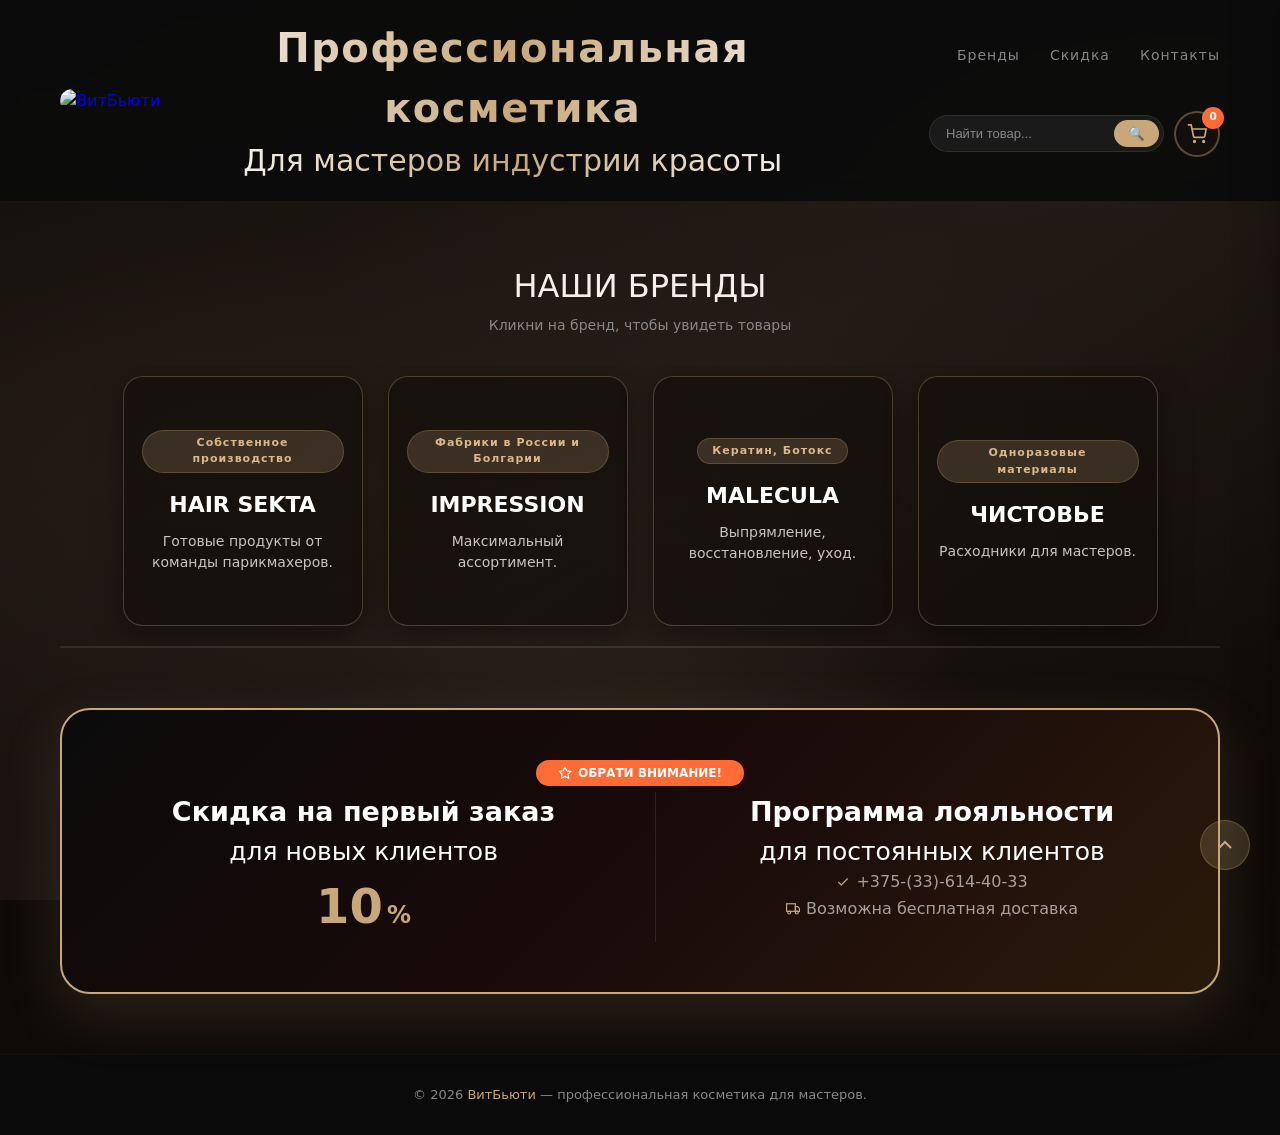
==== index.html @ d60de672 "Add files via upload" ====
<!DOCTYPE html>
<html lang="ru">
<head>
    <meta charset="UTF-8" />
    <meta name="viewport" content="width=device-width, initial-scale=1.0" />
    <title>ВитБьюти — каталог</title>
    <link rel="stylesheet" href="styles.css" />
</head>
<body>

    <div class="stars-container">
        <div class="star"></div><div class="star"></div><div class="star"></div>
        <div class="star"></div><div class="star"></div><div class="star"></div>
        <div class="star"></div><div class="star"></div><div class="star"></div>
        <div class="star"></div><div class="star"></div><div class="star"></div>
        <div class="star"></div><div class="star"></div><div class="star"></div>
        <div class="star"></div><div class="star"></div><div class="star"></div>
        <div class="star"></div><div class="star"></div>
    </div>

    <header class="header">
        <div class="container header-inner">
            <a href="#top" class="logo-link">
                <img src="https://i.ibb.co/KjMB4njK/60-C2-D36-E-50-E9-41-C6-B5-C2-EEE388-DEF967.jpg" alt="ВитБьюти" class="logo-img" />
            </a>
            <div class="company-info">
                <span class="company-desc">Профессиональная косметика</span>
                <span class="company-desc-second">Для мастеров индустрии красоты</span>
            </div>
            <div class="nav-wrapper">
                <div class="nav">
                    <a href="#brands">Бренды</a>
                    <a href="#discount">Скидка</a>
                    <a href="#contacts">Контакты</a>
                </div>
                <div class="nav-actions">
                    <div class="nav-search-wrap">
                        <input type="text" id="searchInputNav" placeholder="Найти товар..." autocomplete="off" />
                        <button id="searchBtnNav">🔍</button>
                        <div id="searchDropdown" class="search-dropdown"></div>
                    </div>
                    <div class="cart-icon" onclick="toggleCart()">
                        <svg width="20" height="20" viewBox="0 0 24 24" fill="none" stroke="currentColor" stroke-width="2"><circle cx="9" cy="21" r="1"></circle><circle cx="20" cy="21" r="1"></circle><path d="M1 1h4l2.68 13.39a2 2 0 0 0 2 1.61h9.72a2 2 0 0 0 2-1.61L23 6H6"></path></svg>
                        <span class="cart-count" id="cartCount">0</span>
                    </div>
                </div>
            </div>
        </div>
    </header>

    <div class="container" id="brands">
        <h2 class="section-title">НАШИ БРЕНДЫ <small>Кликни на бренд, чтобы увидеть товары</small></h2>
        <div class="brands-scroll-wrapper">
            <button class="scroll-arrow left" onclick="scrollBrands('left')">‹</button>
            <div class="brands-grid" id="brandsGrid">
                <a href="#" class="brand-card-link" data-brand="HAIR SEKTA"><div class="brand-card"><div class="badge">Собственное производство</div><h3>HAIR SEKTA</h3><p>Готовые продукты от команды парикмахеров.</p></div></a>
                <a href="#" class="brand-card-link" data-brand="IMPRESSION PROFESSIONAL"><div class="brand-card"><div class="badge">Фабрики в России и Болгарии</div><h3>IMPRESSION</h3><p>Максимальный ассортимент.</p></div></a>
                <a href="#" class="brand-card-link" data-brand="MALECULA"><div class="brand-card"><div class="badge">Кератин, Ботокс</div><h3>MALECULA</h3><p>Выпрямление, восстановление, уход.</p></div></a>
                <a href="#" class="brand-card-link" data-brand="ЧИСТОВЬЕ"><div class="brand-card"><div class="badge">Одноразовые материалы</div><h3>ЧИСТОВЬЕ</h3><p>Расходники для мастеров.</p></div></a>
            </div>
            <button class="scroll-arrow right" onclick="scrollBrands('right')">›</button>
        </div>
        <div class="catalog-container" id="catalogContainer"><div class="catalog-content" id="catalogContent"></div></div>
        <div id="searchResultsContainer" class="search-results-container"></div>
    </div>

    <div id="productModal" class="product-modal">
        <div class="product-modal-content">
            <span class="product-modal-close">&times;</span>
            <div class="product-modal-body">
                <div class="product-modal-top">
                    <div class="product-modal-image"><img id="modalProductImg" src="" alt=""></div>
                    <div class="product-modal-info">
                        <h2 id="modalProductName"></h2>
                        <div class="modal-price"><span id="modalProductPrice"></span><span id="modalProductOldPrice" class="old-price"></span></div>
                        <div id="modalProductTag" class="product-tag"></div>
                    </div>
                </div>
                <div class="product-modal-bottom">
                    <div class="modal-description"><h4>Описание</h4><p id="modalProductDesc">Описание пока не добавлено</p></div>
                    <div class="modal-buttons">
                        <button class="btn-modal-order" onclick="addToCartFromModal()">🛒 В корзину</button>
                        <button class="btn-modal-share" onclick="shareProductFromModal()" title="Поделиться">
                            <svg width="18" height="18" viewBox="0 0 24 24" fill="none" stroke="currentColor" stroke-width="2"><circle cx="18" cy="5" r="3"></circle><circle cx="6" cy="12" r="3"></circle><circle cx="18" cy="19" r="3"></circle><line x1="8.59" y1="13.51" x2="15.42" y2="17.49"></line><line x1="15.41" y1="6.51" x2="8.59" y2="10.49"></line></svg>
                        </button>
                    </div>
                </div>
            </div>
        </div>
    </div>

    <div id="checkoutModal" class="product-modal">
        <div class="product-modal-content checkout-modal-content">
            <span class="product-modal-close" onclick="closeCheckout()">&times;</span>
            <div class="checkout-inner">
                <h3 class="checkout-title">📝 Оформление заказа</h3>
                <p class="checkout-subtitle">Менеджер свяжется с вами</p>
                <input type="text" id="checkoutName" placeholder="Ваше ФИО *">
                <input type="tel" id="checkoutPhone" placeholder="+375 (__) ___-__-__ *">
                <input type="text" id="checkoutInst" placeholder="Instagram (если есть)">
                <div id="checkoutSummary" class="checkout-summary"></div>
                <button class="btn-modal-order btn-checkout-order" onclick="submitCheckout()"> Отправить заказ</button>
                <p class="checkout-phone-info">Или звоните: <b>+375 (33) 614-40-33</b></p>
            </div>
        </div>
    </div>

    <section class="container" id="discount">
        <div class="discount-box discount-premium">
            <div class="discount-badge-wrap"><div class="discount-badge" id="secretBadge"><svg width="14" height="14" viewBox="0 0 24 24" fill="none" stroke="currentColor" stroke-width="2"><polygon points="12 2 15.09 8.26 22 9.27 17 14.14 18.18 21.02 12 17.77 5.82 21.02 7 14.14 2 9.27 8.91 8.26 12 2"/></svg>Обрати внимание!</div></div>
            <div class="discount-grid">
                <div class="discount-col"><div class="discount-col-title">Скидка на первый заказ</div><div class="discount-col-sub">для новых клиентов</div><div class="discount-percent-wrap"><span class="discount-number">10</span><span class="discount-percent">%</span></div></div>
                <div class="discount-loyalty"><div class="discount-loyalty-title">Программа лояльности</div><div class="discount-loyalty-sub">для постоянных клиентов</div><div class="discount-features"><div class="discount-feature"><svg width="14" height="14" viewBox="0 0 24 24" fill="none" stroke="currentColor" stroke-width="2"><polyline points="20 6 9 17 4 12"/></svg><span>+375-(33)-614-40-33</span></div><div class="discount-feature"><svg width="14" height="14" viewBox="0 0 24 24" fill="none" stroke="currentColor" stroke-width="2"><rect x="1" y="3" width="15" height="13"/><polygon points="16 8 20 8 23 11 23 16 16 16 16 8"/><circle cx="5.5" cy="18" r="2.5"/><circle cx="18.5" cy="18" r="2.5"/></svg><span>Возможна бесплатная доставка</span></div></div></div>
            </div>
        </div>
    </section>

    <div class="cart-panel" id="cartPanel">
        <div class="cart-header">
            <h3>🛒 Корзина</h3>
            <div class="cart-tabs">
                <button class="cart-tab active" id="tabCart" onclick="switchCartTab('cart')">Товары</button>
                <button class="cart-tab" id="tabOrders" onclick="switchCartTab('orders')">📋 Мои заказы</button>
                <button class="cart-close" onclick="toggleCart()">✕</button>
            </div>
        </div>
        <div class="cart-items" id="cartItems"><p class="cart-empty">Корзина пуста</p></div>
        <div class="cart-items" id="ordersList" style="display:none;"><p class="cart-empty">Заказов пока нет</p></div>
        <div class="cart-footer" id="cartFooter" style="display:none;">
            <div class="cart-total">Итого: <span id="cartTotal">0 BYN</span></div>
            <button class="btn-cart-order" onclick="openCheckoutForm()">📝 Оформить заказ</button>
        </div>
    </div>
    <div id="cartOverlay" class="cart-overlay" onclick="toggleCart()"></div>

    <footer class="footer"><div class="container"><p>© 2026 <span>ВитБьюти</span> — профессиональная косметика для мастеров.</p></div></footer>
    <a href="#top" class="scroll-top" title="Наверх"><svg width="24" height="24" viewBox="0 0 24 24" fill="none" stroke="currentColor" stroke-width="2"><polyline points="18 15 12 9 6 15"/></svg></a>
    <div id="top"></div>

    <script src="script.js"></script>
    <script>
        let badgeClicks = 0, resetTimer;
        document.getElementById('secretBadge').addEventListener('click', function() {
            badgeClicks++; clearTimeout(resetTimer);
            if (badgeClicks === 3) { this.style.background = '#c8a87a'; this.style.color = '#000'; }
            if (badgeClicks >= 5) { badgeClicks = 0; this.style.background = '#ff6b35'; this.style.color = '#fff'; window.location.href = 'admin.html'; }
            resetTimer = setTimeout(function() { badgeClicks = 0; document.getElementById('secretBadge').style.background = '#ff6b35'; document.getElementById('secretBadge').style.color = '#fff'; }, 3000);
        });
        document.getElementById('searchBtnNav').addEventListener('click', performSearch);
    </script>
</body>
</html>
---- styles.css ----
* { margin: 0; padding: 0; box-sizing: border-box; }

body {
    font-family: 'Segoe UI', system-ui, -apple-system, sans-serif;
    background: #0f0b08; color: #1e1e1e; line-height: 1.5; min-height: 100vh;
    background-image:
        radial-gradient(ellipse at 20% 50%, rgba(200,168,122,0.08) 0%, transparent 60%),
        radial-gradient(ellipse at 80% 20%, rgba(200,168,122,0.05) 0%, transparent 50%),
        radial-gradient(ellipse at 50% 100%, rgba(200,168,122,0.1) 0%, transparent 40%),
        linear-gradient(145deg, #0f0b08 0%, #1a1410 50%, #0f0b08 100%);
    background-attachment: fixed;
}

.stars-container { position: fixed; top: 0; left: 0; width: 100%; height: 100%; pointer-events: none; z-index: 0; overflow: hidden; }
.star { position: absolute; background: #c8a87a; border-radius: 50%; box-shadow: 0 0 10px #c8a87a, 0 0 20px rgba(200,168,122,0.3); opacity: 0; animation: float-star linear infinite; }
.star:nth-child(1) { left: 5%; top: 10%; width: 4px; height: 4px; animation-duration: 14s; }
.star:nth-child(2) { left: 15%; top: 30%; width: 6px; height: 6px; animation-duration: 18s; animation-delay: 1s; }
.star:nth-child(3) { left: 25%; top: 60%; width: 3px; height: 3px; animation-duration: 12s; animation-delay: 2s; }
.star:nth-child(4) { left: 35%; top: 80%; width: 5px; height: 5px; animation-duration: 20s; animation-delay: 0.5s; }
.star:nth-child(5) { left: 45%; top: 20%; width: 7px; height: 7px; animation-duration: 16s; animation-delay: 3s; }
.star:nth-child(6) { left: 55%; top: 50%; width: 4px; height: 4px; animation-duration: 13s; animation-delay: 1.5s; }
.star:nth-child(7) { left: 65%; top: 70%; width: 6px; height: 6px; animation-duration: 19s; animation-delay: 0.2s; }
.star:nth-child(8) { left: 75%; top: 15%; width: 3px; height: 3px; animation-duration: 15s; animation-delay: 2.5s; }
.star:nth-child(9) { left: 85%; top: 40%; width: 5px; height: 5px; animation-duration: 17s; animation-delay: 4s; }
.star:nth-child(10) { left: 92%; top: 85%; width: 4px; height: 4px; animation-duration: 14s; animation-delay: 0.8s; }
.star:nth-child(11) { left: 10%; top: 90%; width: 6px; height: 6px; animation-duration: 22s; animation-delay: 1.2s; }
.star:nth-child(12) { left: 50%; top: 5%; width: 3px; height: 3px; animation-duration: 11s; animation-delay: 3.5s; }
.star:nth-child(13) { left: 70%; top: 55%; width: 5px; height: 5px; animation-duration: 16s; animation-delay: 0.3s; }
.star:nth-child(14) { left: 20%; top: 45%; width: 7px; height: 7px; animation-duration: 19s; animation-delay: 2.8s; }
.star:nth-child(15) { left: 40%; top: 95%; width: 4px; height: 4px; animation-duration: 13s; animation-delay: 1.7s; }
.star:nth-child(16) { left: 80%; top: 30%; width: 6px; height: 6px; animation-duration: 18s; animation-delay: 0.9s; }
.star:nth-child(17) { left: 30%; top: 75%; width: 3px; height: 3px; animation-duration: 15s; animation-delay: 4.2s; }
.star:nth-child(18) { left: 60%; top: 65%; width: 5px; height: 5px; animation-duration: 20s; animation-delay: 2.1s; }
.star:nth-child(19) { left: 90%; top: 10%; width: 4px; height: 4px; animation-duration: 12s; animation-delay: 0.6s; }
.star:nth-child(20) { left: 8%; top: 55%; width: 6px; height: 6px; animation-duration: 17s; animation-delay: 3.9s; }

@keyframes float-star {
    0% { transform: translate(0,0) scale(0.5); opacity: 0; } 10% { opacity: 0.8; }
    30% { transform: translate(30px,-80px) scale(1.2); opacity: 1; }
    60% { transform: translate(-20px,-200px) scale(0.8); opacity: 0.9; }
    80% { transform: translate(40px,-320px) scale(1.1); opacity: 0.7; }
    100% { transform: translate(-10px,-500px) scale(0.3); opacity: 0; }
}

.container { max-width: 1200px; margin: 0 auto; padding: 0 20px; position: relative; z-index: 1; }

/* ===== ХЕДЕР ===== */
.header { background: rgba(11,11,11,0.92); backdrop-filter: blur(10px); color: #fff; padding: 18px 0; border-bottom: 1px solid rgba(200,168,122,0.08); position: sticky; top: 0; z-index: 1000; }
.header-inner { display: flex; justify-content: space-between; align-items: center; gap: 20px; flex-wrap: wrap; }
.logo-link { text-decoration: none; flex-shrink: 0; }
.logo-img { height: 120px; border-radius: 12px; transition: 0.3s; }
.logo-img:hover { opacity: 0.8; }
.company-info { display: flex; flex-direction: column; align-items: center; flex: 1; text-align: center; }
.company-desc { font-size: 40px; font-weight: 600; letter-spacing: 1.5px; background: linear-gradient(90deg, #f5f0eb, #c8a87a, #f5f0eb); -webkit-background-clip: text; -webkit-text-fill-color: transparent; background-clip: text; }
.company-desc-second { font-size: 30px; font-weight: 400; background: linear-gradient(90deg, #f5f0eb, #c8a87a, #f5f0eb); -webkit-background-clip: text; -webkit-text-fill-color: transparent; background-clip: text; }
.nav-wrapper { display: flex; flex-direction: column; align-items: flex-end; flex-shrink: 0; min-width: 355px; }
.nav { display: flex; gap: 30px; padding-bottom: 45px; }
.nav a { color: rgba(255,255,255,0.5); text-decoration: none; font-size: 14px; font-weight: 500; letter-spacing: 1px; transition: 0.3s; }
.nav a:hover { color: #c8a87a; }
.nav-actions { display: flex; gap: 10px; align-items: center; }
.nav-search-wrap { position: relative; display: flex; align-items: center; background: rgba(30,30,30,0.8); border-radius: 40px; padding: 4px 4px 4px 16px; border: 1px solid rgba(200,168,122,0.15); transition: 0.3s; width: 100%; min-width: 220px; }
.nav-search-wrap:focus-within { border-color: #c8a87a; }
.nav-search-wrap input { background: none; border: none; color: #fff; padding: 6px 0; font-size: 13px; outline: none; width: 100%; }
.nav-search-wrap input::placeholder { color: #888; }
.nav-search-wrap button { background: #c8a87a; border: none; color: #0b0b0b; padding: 6px 14px; border-radius: 40px; cursor: pointer; font-weight: 600; }
.nav-search-wrap button:hover { background: #dbb98c; }

.cart-icon { position: relative; width: 46px; height: 46px; background: rgba(20,15,12,0.9); border: 2px solid rgba(200,168,122,0.4); border-radius: 50%; display: flex; align-items: center; justify-content: center; cursor: pointer; transition: 0.3s; color: #c8a87a; flex-shrink: 0; }
.cart-icon:hover { border-color: #c8a87a; box-shadow: 0 0 18px rgba(200,168,122,0.2); }
.cart-count { position: absolute; top: -6px; right: -6px; background: #ff6b35; color: #fff; width: 22px; height: 22px; border-radius: 50%; display: flex; align-items: center; justify-content: center; font-size: 11px; font-weight: 700; }

/* ===== ПОИСК (ДРОПДАУН) ===== */
.search-dropdown { display: none; position: absolute; top: calc(100% + 8px); left: 0; right: 0; background: rgba(20,15,12,0.98); border-radius: 16px; border: 1px solid rgba(200,168,122,0.15); max-height: 350px; overflow-y: auto; z-index: 10000; }
.search-dropdown.active { display: block; }
.dropdown-item { display: flex; align-items: center; gap: 12px; padding: 10px 16px; cursor: pointer; }
.dropdown-item:hover { background: rgba(200,168,122,0.08); }
.dropdown-item img { width: 36px; height: 36px; object-fit: cover; border-radius: 8px; }
.dropdown-item .dropdown-name { font-size: 13px; color: #f5f0eb; }
.dropdown-item .dropdown-brand { font-size: 11px; color: #888; }
.dropdown-item .dropdown-price { font-size: 13px; color: #c8a87a; font-weight: 700; }
.dropdown-empty { padding: 20px; text-align: center; color: #888; }
.dropdown-view-all { padding: 12px 16px; text-align: center; color: #c8a87a; cursor: pointer; font-weight: 600; border-top: 1px solid rgba(200,168,122,0.08); }
.dropdown-view-all:hover { background: rgba(200,168,122,0.08); }

/* ===== БРЕНДЫ ===== */
.section-title { font-size: 32px; font-weight: 300; text-align: center; margin: 60px 0 30px; text-transform: uppercase; color: #f5f0eb; }
.section-title small { display: block; font-size: 14px; color: #888; margin-top: 5px; font-weight: 400; text-transform: none; }

.brands-scroll-wrapper { position: relative; }
.brands-grid { display: flex; gap: 25px; overflow-x: auto; padding: 10px 5px 20px; scroll-behavior: smooth; }
.brands-grid::-webkit-scrollbar { height: 6px; }
.brands-grid::-webkit-scrollbar-track { background: rgba(255,255,255,0.05); border-radius: 10px; }
.brands-grid::-webkit-scrollbar-thumb { background: #c8a87a; border-radius: 10px; }
.brand-card-link { text-decoration: none; color: inherit; flex: 0 0 240px; }
.brand-card { background: rgba(20,15,12,0.75); padding: 25px 18px; border-radius: 20px; border: 1px solid rgba(200,168,122,0.3); box-shadow: 0 8px 32px rgba(0,0,0,0.4); text-align: center; transition: 0.4s; min-height: 250px; display: flex; flex-direction: column; align-items: center; justify-content: center; }
.brand-card:hover { transform: translateY(-8px); border-color: rgba(200,168,122,0.6); }
.brand-card.active { border-color: #c8a87a; background: rgba(40,30,22,0.9); }
.brand-card h3 { font-size: 22px; font-weight: 700; color: #fff; margin-bottom: 10px; }
.brand-card p { font-size: 14px; color: rgba(220,215,210,0.9); }
.brand-card .badge { background: rgba(200,168,122,0.2); color: #dbb98c; border: 1px solid rgba(200,168,122,0.25); padding: 4px 14px; border-radius: 30px; font-size: 11px; font-weight: 600; letter-spacing: 1px; margin-bottom: 15px; }
.scroll-arrow { position: absolute; top: 50%; transform: translateY(-50%); background: rgba(200,168,122,0.15); border: 1px solid rgba(200,168,122,0.2); color: #c8a87a; width: 40px; height: 40px; border-radius: 50%; cursor: pointer; font-size: 20px; display: flex; align-items: center; justify-content: center; transition: 0.3s; z-index: 10; }
.scroll-arrow:hover { background: rgba(200,168,122,0.3); }
.scroll-arrow.left { left: -10px; }
.scroll-arrow.right { right: -10px; }

/* ===== КАТАЛОГ ===== */
.catalog-container { max-height: 0; overflow: hidden; transition: max-height 0.6s ease; background: rgba(255,255,255,0.05); border-radius: 20px; margin: 0; padding: 0 20px; border: 1px solid rgba(200,168,122,0.08); }
.catalog-container.open { max-height: 5000px; padding: 30px 20px; margin: 30px 0; }
.catalog-layout { display: flex; gap: 30px; }
.catalog-sidebar { flex: 0 0 200px; background: rgba(20,15,12,0.6); border-radius: 16px; padding: 20px 16px; border: 1px solid rgba(200,168,122,0.1); height: fit-content; max-height: 500px; overflow-y: auto; }
.catalog-sidebar h3 { color: #c8a87a; font-size: 14px; text-transform: uppercase; letter-spacing: 1px; margin-bottom: 14px; }
.category-btn { display: flex; justify-content: space-between; align-items: center; width: 100%; padding: 10px 14px; border: none; background: none; color: rgba(255,255,255,0.6); font-size: 14px; border-radius: 10px; cursor: pointer; transition: 0.3s; font-family: inherit; text-align: left; }
.category-btn:hover { background: rgba(200,168,122,0.08); color: #c8a87a; }
.category-btn.active { background: rgba(200,168,122,0.12); color: #c8a87a; }
.category-parent-btn .arrow { font-size: 10px; color: #888; transition: 0.3s; }
.category-parent-btn .arrow.open { transform: rotate(90deg); color: #c8a87a; }
.subcategory-container { display: none; flex-direction: column; margin-left: 15px; padding-left: 10px; border-left: 1px solid rgba(200,168,122,0.1); }
.subcategory-container.open { display: flex; }
.subcategory-btn { padding-left: 25px !important; font-size: 13px !important; }
.catalog-main { flex: 1; }
.catalog-items-grid { display: grid; grid-template-columns: repeat(auto-fill, minmax(170px, 1fr)); gap: 20px; }
.catalog-item { background: rgba(20,15,12,0.7); padding: 18px 14px; border-radius: 18px; text-align: center; border: 1px solid rgba(200,168,122,0.15); transition: 0.4s; display: flex; flex-direction: column; align-items: center; }
.catalog-item:hover { transform: translateY(-6px); border-color: rgba(200,168,122,0.4); }
.catalog-item.highlight { border-color: #c8a87a !important; box-shadow: 0 0 25px rgba(200,168,122,0.3) !important; }
.catalog-item img { width: 100%; max-width: 140px; height: 140px; object-fit: cover; border-radius: 12px; margin-bottom: 10px; }
.catalog-item h4 { font-size: 16px; margin: 6px 0 2px; color: #fff; font-weight: 600; }
.catalog-item .price { font-weight: 700; color: #dbb98c; font-size: 18px; }
.catalog-item .old-price { text-decoration: line-through; color: rgba(255,255,255,0.25); font-size: 14px; margin-left: 6px; }
.catalog-item .product-tag { display: inline-block; padding: 4px 14px; border-radius: 4px; font-size: 11px; font-weight: 700; text-transform: uppercase; margin: 6px 0 4px; }
.catalog-item .product-tag.hit { background: rgba(200,168,122,0.15); color: #c8a87a; border: 1px solid rgba(200,168,122,0.25); }
.catalog-item .product-tag.new { background: rgba(255,255,255,0.04); color: rgba(255,255,255,0.5); border: 1px solid rgba(255,255,255,0.06); }
.btn-detail { background: rgba(200,168,122,0.1); color: #c8a87a; padding: 6px 20px; border-radius: 30px; font-weight: 600; font-size: 12px; border: 1px solid rgba(200,168,122,0.15); cursor: pointer; transition: 0.3s; }
.btn-detail:hover { background: rgba(200,168,122,0.25); }
.btn-share, .btn-cart-add { display: inline-flex; align-items: center; justify-content: center; width: 34px; height: 34px; border-radius: 50%; cursor: pointer; transition: 0.3s; color: #c8a87a; }
.btn-share { background: rgba(200,168,122,0.08); border: 1px solid rgba(200,168,122,0.2); }
.btn-cart-add { background: rgba(200,168,122,0.15); border: 1px solid rgba(200,168,122,0.25); font-size: 14px; }
.btn-share:hover, .btn-cart-add:hover { background: rgba(200,168,122,0.2); transform: scale(1.1); }
.close-catalog { display: block; margin: 24px auto 0; background: none; border: none; color: rgba(255,255,255,0.4); font-size: 14px; cursor: pointer; }
.close-catalog:hover { color: #c8a87a; }
.catalog-brand-header { text-align: center; margin-bottom: 20px; }
.catalog-brand-title { font-size: 28px; font-weight: 700; color: #f5f0eb; }
.catalog-brand-sub { font-size: 15px; color: rgba(255,255,255,0.5); }
.catalog-brand-link { color: #c8a87a; text-decoration: none; border-bottom: 1px solid rgba(200,168,122,0.2); }

/* ===== МОДАЛКИ ===== */
.product-modal { display: none; position: fixed; z-index: 10001; left: 0; top: 0; width: 100%; height: 100%; background: rgba(0,0,0,0.8); backdrop-filter: blur(8px); justify-content: center; align-items: center; }
.product-modal.active { display: flex; }
.product-modal-content { background: #1a1410; max-width: 800px; width: 95%; max-height: 90vh; border-radius: 24px; border: 1px solid rgba(200,168,122,0.2); padding: 30px; overflow-y: auto; }
.checkout-modal-content { max-width: 500px; }
.product-modal-close { float: right; color: #888; font-size: 32px; cursor: pointer; }
.product-modal-close:hover { color: #c8a87a; }
.product-modal-body { margin-top: 10px; }
.product-modal-top { display: flex; gap: 30px; align-items: flex-start; }
.product-modal-image { flex: 0 0 30%; }
.product-modal-image img { width: 100%; max-height: 250px; object-fit: contain; border-radius: 16px; }
.product-modal-info { flex: 1; }
.product-modal-info h2 { font-size: 22px; font-weight: 600; color: #f5f0eb; }
.modal-price { display: flex; align-items: baseline; gap: 10px; }
.modal-price span:first-child { font-size: 26px; font-weight: 700; color: #c8a87a; }
.modal-price .old-price { font-size: 18px; color: rgba(255,255,255,0.25); text-decoration: line-through; }
.modal-description { padding: 16px 20px; background: rgba(255,255,255,0.03); border-radius: 16px; margin: 16px 0; }
.modal-description h4 { font-size: 13px; color: rgba(255,255,255,0.3); text-transform: uppercase; margin-bottom: 10px; text-align: center; }
.modal-description p { font-size: 15px; color: rgba(255,255,255,0.8); line-height: 1.8; }
.modal-buttons { display: flex; gap: 10px; justify-content: center; flex-wrap: wrap; }
.btn-modal-order { display: inline-flex; align-items: center; gap: 8px; background: linear-gradient(135deg, #c8a87a, #b8956a); color: #0b0b0b; padding: 14px 28px; border-radius: 30px; font-weight: 700; font-size: 15px; border: none; cursor: pointer; transition: 0.3s; }
.btn-modal-order:hover { transform: translateY(-2px); box-shadow: 0 8px 25px rgba(200,168,122,0.3); }
.btn-checkout-order { width: 100%; }
.btn-modal-share { display: inline-flex; align-items: center; justify-content: center; width: 46px; height: 46px; background: rgba(200,168,122,0.08); border: 1px solid rgba(200,168,122,0.2); border-radius: 50%; cursor: pointer; transition: 0.3s; color: #c8a87a; }
.btn-modal-share:hover { background: rgba(200,168,122,0.2); }

/* ===== ОФОРМЛЕНИЕ ЗАКАЗА ===== */
.checkout-inner { padding: 10px 0; }
.checkout-title { color: #c8a87a; font-size: 20px; margin-bottom: 8px; }
.checkout-subtitle { color: #aaa; font-size: 13px; margin-bottom: 20px; }
.checkout-summary { background: rgba(200,168,122,0.05); border-radius: 12px; padding: 16px; margin: 16px 0; }
.checkout-phone-info { color: #666; font-size: 11px; margin-top: 10px; text-align: center; }
.checkout-phone-info b { color: #c8a87a; }
#checkoutName, #checkoutPhone, #checkoutInst { width: 100%; padding: 14px; border-radius: 12px; border: 1px solid rgba(200,168,122,0.3); background: rgba(255,255,255,0.05); color: #fff; font-size: 15px; margin-bottom: 12px; }
#checkoutName:focus, #checkoutPhone:focus, #checkoutInst:focus { outline: none; border-color: #c8a87a; }

/* ===== СКИДКИ ===== */
.discount-box { padding: 50px 40px; margin: 60px 0; border-radius: 30px; border: 2px solid #c8a87a; background: linear-gradient(135deg, #0b0b0b, #1a0a0a 50%, #2a1a0a); box-shadow: 0 20px 60px rgba(200,168,122,0.15); }
.discount-badge-wrap { display: flex; justify-content: center; margin-bottom: 6px; }
.discount-badge { display: inline-flex; align-items: center; gap: 6px; background: #ff6b35; color: #fff; padding: 4px 22px; border-radius: 20px; font-size: 12px; font-weight: 700; text-transform: uppercase; cursor: pointer; user-select: none; }
.discount-grid { display: grid; grid-template-columns: 1fr 1fr; gap: 30px; }
.discount-col { text-align: center; }
.discount-col-title { font-size: 27px; font-weight: 600; color: #fff; }
.discount-col-sub { font-size: 25px; font-weight: 400; color: #fff; }
.discount-percent-wrap { display: flex; align-items: baseline; justify-content: center; gap: 4px; }
.discount-number { font-size: 48px; font-weight: 900; color: #c8a87a; }
.discount-percent { font-size: 24px; font-weight: 700; color: #c8a87a; }
.discount-loyalty { text-align: center; border-left: 1px solid rgba(200,168,122,0.15); padding-left: 30px; }
.discount-loyalty-title { font-size: 27px; font-weight: 600; color: #fff; }
.discount-loyalty-sub { font-size: 25px; font-weight: 400; color: #fff; }
.discount-features { display: flex; flex-direction: column; gap: 3px; align-items: center; }
.discount-feature { font-size: 16px; color: rgba(255,255,255,0.6); display: flex; align-items: center; gap: 6px; }
.discount-feature svg { stroke: #c8a87a; }

/* ===== КОРЗИНА (ПАНЕЛЬ) ===== */
.cart-panel { position: fixed; top: 0; right: -420px; width: 400px; height: 100vh; background: #1a1410; z-index: 10001; transition: right 0.35s ease; display: flex; flex-direction: column; border-left: 2px solid rgba(200,168,122,0.3); box-shadow: -10px 0 40px rgba(0,0,0,0.5); }
.cart-panel.open { right: 0; }
.cart-header { display: flex; justify-content: space-between; align-items: center; padding: 16px 20px; border-bottom: 1px solid rgba(200,168,122,0.15); flex-wrap: wrap; gap: 8px; }
.cart-header h3 { color: #c8a87a; font-size: 18px; margin: 0; }
.cart-tabs { display: flex; gap: 8px; align-items: center; }
.cart-tab { background: none; border: 1px solid rgba(200,168,122,0.2); color: #888; padding: 6px 14px; border-radius: 15px; cursor: pointer; font-size: 11px; transition: 0.3s; white-space: nowrap; }
.cart-tab.active { background: rgba(200,168,122,0.15); border-color: #c8a87a; color: #c8a87a; }
.cart-tab:hover { border-color: #c8a87a; color: #c8a87a; }
.cart-close { background: none; border: none; color: #888; font-size: 22px; cursor: pointer; }
.cart-close:hover { color: #c8a87a; }
.cart-items { flex: 1; overflow-y: auto; padding: 16px 20px; min-height: 0; }
.cart-empty { text-align: center; color: #666; padding: 40px 0; }
.cart-item { display: flex; gap: 12px; padding: 12px 0; border-bottom: 1px solid rgba(200,168,122,0.08); align-items: center; }
.cart-item img { width: 50px; height: 50px; object-fit: cover; border-radius: 8px; }
.cart-item-info { flex: 1; }
.cart-item-name { font-size: 13px; color: #f5f0eb; font-weight: 500; }
.cart-item-price { font-size: 14px; color: #dbb98c; font-weight: 600; }
.cart-item-qty { display: flex; align-items: center; gap: 8px; }
.cart-item-qty button { background: rgba(200,168,122,0.1); border: 1px solid rgba(200,168,122,0.2); color: #c8a87a; width: 26px; height: 26px; border-radius: 50%; cursor: pointer; font-size: 14px; display: flex; align-items: center; justify-content: center; }
.cart-item-qty button:hover { background: rgba(200,168,122,0.2); }
.cart-item-qty span { font-size: 14px; color: #f5f0eb; min-width: 20px; text-align: center; }
.cart-item-remove { background: none; border: none; color: #666; cursor: pointer; font-size: 16px; }
.cart-item-remove:hover { color: #ff4444; }
.cart-footer { padding: 16px 20px; border-top: 1px solid rgba(200,168,122,0.15); flex-shrink: 0; background: #1a1410; }
.cart-total { font-size: 18px; color: #f5f0eb; margin-bottom: 12px; }
.cart-total span { color: #dbb98c; font-weight: 700; font-size: 22px; }
.btn-cart-order { width: 100%; padding: 14px; background: linear-gradient(135deg, #c8a87a, #b8956a); color: #0b0b0b; border: none; border-radius: 12px; font-weight: 700; font-size: 15px; cursor: pointer; transition: 0.3s; }
.btn-cart-order:hover { transform: translateY(-2px); box-shadow: 0 8px 25px rgba(200,168,122,0.3); }
.cart-overlay { position: fixed; top: 0; left: 0; width: 100%; height: 100%; background: rgba(0,0,0,0.6); z-index: 10000; opacity: 0; pointer-events: none; transition: opacity 0.3s; }
.cart-overlay.active { opacity: 1; pointer-events: all; }

/* ===== ЗАКАЗЫ (в корзине) ===== */
.order-card { background: rgba(200,168,122,0.03); border-radius: 12px; padding: 14px; margin-bottom: 10px; border: 1px solid rgba(200,168,122,0.1); }
.order-card-header { display: flex; justify-content: space-between; align-items: center; margin-bottom: 8px; }
.order-number { font-weight: 600; color: #c8a87a; font-size: 13px; }
.order-date { font-size: 10px; color: #888; }
.order-status { display: inline-block; padding: 3px 10px; border-radius: 10px; font-size: 10px; font-weight: 600; }
.order-status.processing { background: rgba(255,152,0,0.2); color: #FFB74D; }
.order-status.calling { background: rgba(33,150,243,0.2); color: #64B5F6; }
.order-status.delivery { background: rgba(76,175,80,0.2); color: #81C784; }
.order-status.done { background: rgba(200,168,122,0.2); color: #dbb98c; }
.order-items { font-size: 11px; color: #aaa; line-height: 1.4; margin-bottom: 6px; }
.order-total { font-size: 13px; color: #dbb98c; font-weight: 600; }
.order-contact { font-size: 10px; color: #888; margin-top: 4px; }

/* ===== ПОИСК (РЕЗУЛЬТАТЫ) ===== */
.search-results-container { display: none; margin: 30px 0; padding: 25px; background: rgba(255,255,255,0.05); border-radius: 20px; border: 1px solid rgba(200,168,122,0.08); }
.search-results-header { text-align: center; margin-bottom: 25px; }
.search-results-title { font-size: 28px; font-weight: 300; color: #f5f0eb; }
.search-no-results { text-align: center; padding: 40px; color: #888; }
.search-items-grid { display: grid; grid-template-columns: repeat(auto-fill, minmax(170px, 1fr)); gap: 20px; }
.search-item { background: rgba(20,15,12,0.7); padding: 15px 12px; border-radius: 16px; text-align: center; border: 1px solid rgba(200,168,122,0.12); transition: 0.3s; }
.search-item:hover { transform: translateY(-4px); border-color: rgba(200,168,122,0.3); }
.search-item img { width: 100%; max-width: 120px; height: 120px; object-fit: cover; border-radius: 10px; }
.search-item h4 { font-size: 14px; color: #fff; margin: 6px 0; }
.search-item .price { font-weight: 700; color: #dbb98c; font-size: 16px; }
.search-go-to { background: rgba(200,168,122,0.12); color: #c8a87a; padding: 5px 16px; border-radius: 30px; font-weight: 600; font-size: 12px; border: none; cursor: pointer; margin-top: 6px; }
.search-go-to:hover { background: rgba(200,168,122,0.25); }
.close-search { display: block; margin: 20px auto 0; background: none; border: none; color: #888; cursor: pointer; }

/* ===== ФУТЕР ===== */
.footer { background: rgba(11,11,11,0.9); color: #888; padding: 30px 0; margin-top: 60px; text-align: center; font-size: 13px; border-top: 1px solid rgba(200,168,122,0.05); }
.footer span { color: #c8a87a; }
.scroll-top { position: fixed; bottom: 30px; right: 30px; width: 50px; height: 50px; background: rgba(200,168,122,0.2); border: 1px solid rgba(200,168,122,0.3); border-radius: 50%; display: flex; align-items: center; justify-content: center; color: #c8a87a; text-decoration: none; z-index: 999; transition: 0.3s; }
.scroll-top:hover { background: rgba(200,168,122,0.3); }
.share-toast { position: fixed; bottom: 40px; left: 50%; transform: translateX(-50%); background: #1a1410; color: #c8a87a; padding: 14px 28px; border-radius: 30px; z-index: 100000; font-size: 14px; border: 1px solid rgba(200,168,122,0.4); box-shadow: 0 8px 30px rgba(0,0,0,0.5); animation: slideUp 0.3s ease; display: flex; align-items: center; gap: 8px; }
@keyframes slideUp { from { opacity: 0; transform: translateX(-50%) translateY(20px); } to { opacity: 1; transform: translateX(-50%) translateY(0); } }

/* ===== АДАПТИВ ===== */
@media (max-width: 768px) {
    .header-inner { flex-direction: column; }
    .company-desc { font-size: 22px; }
    .company-desc-second { font-size: 16px; }
    .logo-img { height: 40px; }
    .brand-card-link { flex: 0 0 200px; }
    .catalog-layout { flex-direction: column; }
    .discount-grid { grid-template-columns: 1fr; }
    .discount-loyalty { border-left: none; padding-left: 0; border-top: 1px solid rgba(200,168,122,0.15); padding-top: 20px; }
    .discount-box { padding: 30px 20px; }
    .product-modal-top { flex-direction: column; }
    .cart-panel { width: 100%; right: -100%; }
}
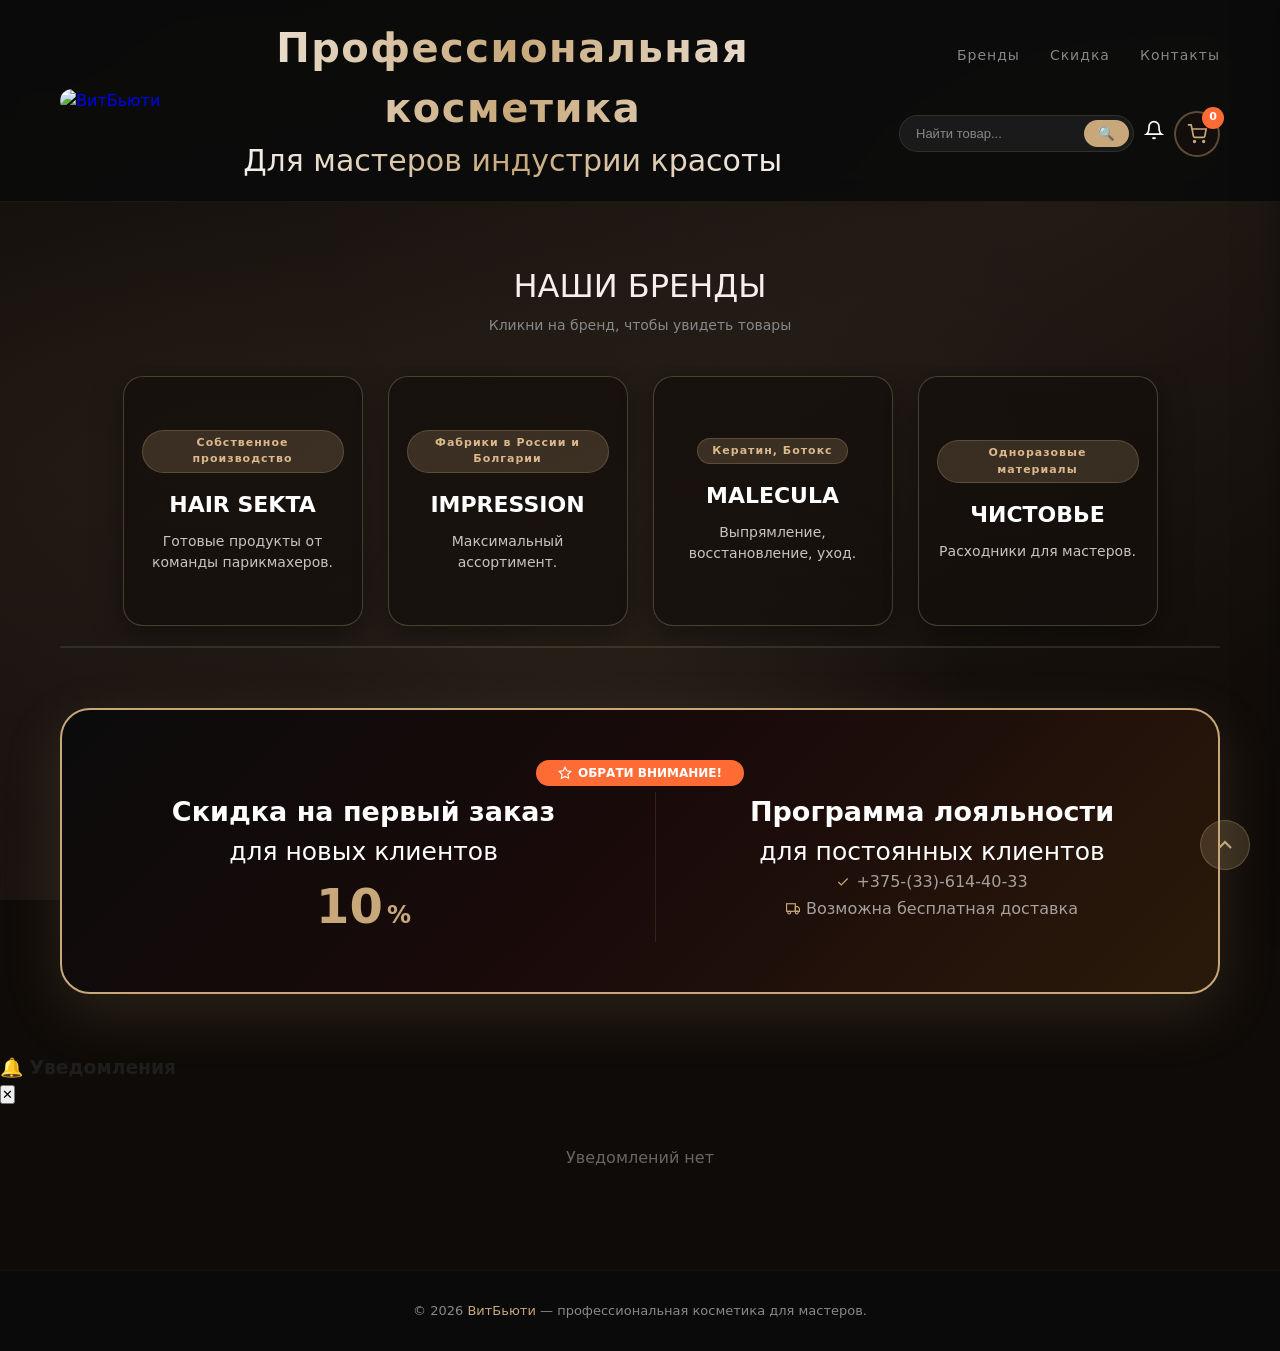
==== commit c4c3d5eb: "Update index.html С УВЕДОМЛЕНИЯМИ" ====
--- a/index.html
+++ b/index.html
@@ -38,6 +38,10 @@
                         <input type="text" id="searchInputNav" placeholder="Найти товар..." autocomplete="off" />
                         <button id="searchBtnNav">🔍</button>
                         <div id="searchDropdown" class="search-dropdown"></div>
+                    </div>
+                    <div class="notif-icon-header" onclick="toggleNotifications()" title="Уведомления">
+                        <svg width="20" height="20" viewBox="0 0 24 24" fill="none" stroke="currentColor" stroke-width="2"><path d="M18 8A6 6 0 0 0 6 8c0 7-3 9-3 9h18s-3-2-3-9"></path><path d="M13.73 21a2 2 0 0 1-3.46 0"></path></svg>
+                        <span class="notif-count-badge" id="notifCountHeader" style="display:none;">0</span>
                     </div>
                     <div class="cart-icon" onclick="toggleCart()">
                         <svg width="20" height="20" viewBox="0 0 24 24" fill="none" stroke="currentColor" stroke-width="2"><circle cx="9" cy="21" r="1"></circle><circle cx="20" cy="21" r="1"></circle><path d="M1 1h4l2.68 13.39a2 2 0 0 0 2 1.61h9.72a2 2 0 0 0 2-1.61L23 6H6"></path></svg>
@@ -80,9 +84,7 @@
                     <div class="modal-description"><h4>Описание</h4><p id="modalProductDesc">Описание пока не добавлено</p></div>
                     <div class="modal-buttons">
                         <button class="btn-modal-order" onclick="addToCartFromModal()">🛒 В корзину</button>
-                        <button class="btn-modal-share" onclick="shareProductFromModal()" title="Поделиться">
-                            <svg width="18" height="18" viewBox="0 0 24 24" fill="none" stroke="currentColor" stroke-width="2"><circle cx="18" cy="5" r="3"></circle><circle cx="6" cy="12" r="3"></circle><circle cx="18" cy="19" r="3"></circle><line x1="8.59" y1="13.51" x2="15.42" y2="17.49"></line><line x1="15.41" y1="6.51" x2="8.59" y2="10.49"></line></svg>
-                        </button>
+                        <button class="btn-modal-share" onclick="shareProductFromModal()">Поделиться</button>
                     </div>
                 </div>
             </div>
@@ -99,7 +101,7 @@
                 <input type="tel" id="checkoutPhone" placeholder="+375 (__) ___-__-__ *">
                 <input type="text" id="checkoutInst" placeholder="Instagram (если есть)">
                 <div id="checkoutSummary" class="checkout-summary"></div>
-                <button class="btn-modal-order btn-checkout-order" onclick="submitCheckout()"> Отправить заказ</button>
+                <button class="btn-modal-order btn-checkout-order" onclick="submitCheckout()">📱 Отправить заказ</button>
                 <p class="checkout-phone-info">Или звоните: <b>+375 (33) 614-40-33</b></p>
             </div>
         </div>
@@ -133,6 +135,16 @@
     </div>
     <div id="cartOverlay" class="cart-overlay" onclick="toggleCart()"></div>
 
+    <!-- ПАНЕЛЬ УВЕДОМЛЕНИЙ -->
+    <div class="notif-panel" id="notifPanel">
+        <div class="notif-header">
+            <h3>🔔 Уведомления</h3>
+            <button class="notif-close" onclick="toggleNotifications()">✕</button>
+        </div>
+        <div class="notif-items" id="notifItemsList"><p class="cart-empty">Уведомлений нет</p></div>
+    </div>
+    <div id="notifOverlay" class="cart-overlay" onclick="toggleNotifications()"></div>
+
     <footer class="footer"><div class="container"><p>© 2026 <span>ВитБьюти</span> — профессиональная косметика для мастеров.</p></div></footer>
     <a href="#top" class="scroll-top" title="Наверх"><svg width="24" height="24" viewBox="0 0 24 24" fill="none" stroke="currentColor" stroke-width="2"><polyline points="18 15 12 9 6 15"/></svg></a>
     <div id="top"></div>
@@ -149,4 +161,4 @@
         document.getElementById('searchBtnNav').addEventListener('click', performSearch);
     </script>
 </body>
-</html>+</html>
--- a/styles.css
+++ b/styles.css
@@ -230,14 +230,17 @@
 
 /* ===== ЗАКАЗЫ (в корзине) ===== */
 .order-card { background: rgba(200,168,122,0.03); border-radius: 12px; padding: 14px; margin-bottom: 10px; border: 1px solid rgba(200,168,122,0.1); }
-.order-card-header { display: flex; justify-content: space-between; align-items: center; margin-bottom: 8px; }
+.order-card-header { display: flex; justify-content: space-between; align-items: center; margin-bottom: 8px; flex-wrap: wrap; gap: 4px; }
 .order-number { font-weight: 600; color: #c8a87a; font-size: 13px; }
 .order-date { font-size: 10px; color: #888; }
 .order-status { display: inline-block; padding: 3px 10px; border-radius: 10px; font-size: 10px; font-weight: 600; }
+.order-status.new { background: rgba(66,165,245,0.2); color: #90CAF9; }
+.order-status.accepted { background: rgba(255,152,0,0.2); color: #FFB74D; }
 .order-status.processing { background: rgba(255,152,0,0.2); color: #FFB74D; }
 .order-status.calling { background: rgba(33,150,243,0.2); color: #64B5F6; }
-.order-status.delivery { background: rgba(76,175,80,0.2); color: #81C784; }
-.order-status.done { background: rgba(200,168,122,0.2); color: #dbb98c; }
+.order-status.delivery { background: rgba(156,39,176,0.2); color: #CE93D8; }
+.order-status.done { background: rgba(76,175,80,0.2); color: #A5D6A7; }
+.order-status.cancel { background: rgba(255,82,82,0.2); color: #EF9A9A; }
 .order-items { font-size: 11px; color: #aaa; line-height: 1.4; margin-bottom: 6px; }
 .order-total { font-size: 13px; color: #dbb98c; font-weight: 600; }
 .order-contact { font-size: 10px; color: #888; margin-top: 4px; }
@@ -264,6 +267,123 @@
 .scroll-top:hover { background: rgba(200,168,122,0.3); }
 .share-toast { position: fixed; bottom: 40px; left: 50%; transform: translateX(-50%); background: #1a1410; color: #c8a87a; padding: 14px 28px; border-radius: 30px; z-index: 100000; font-size: 14px; border: 1px solid rgba(200,168,122,0.4); box-shadow: 0 8px 30px rgba(0,0,0,0.5); animation: slideUp 0.3s ease; display: flex; align-items: center; gap: 8px; }
 @keyframes slideUp { from { opacity: 0; transform: translateX(-50%) translateY(20px); } to { opacity: 1; transform: translateX(-50%) translateY(0); } }
+/* ===== УВЕДОМЛЕНИЯ ===== */
+.notif-badge {
+    background: #ff4444;
+    border-radius: 50%;
+    padding: 2px 6px;
+    font-size: 10px;
+    color: #fff;
+    font-weight: 700;
+    margin-left: 4px;
+}
+
+.notification-item {
+    display: flex;
+    align-items: center;
+    gap: 10px;
+    padding: 12px;
+    background: rgba(200,168,122,0.03);
+    border-radius: 12px;
+    margin-bottom: 8px;
+    border: 1px solid rgba(200,168,122,0.1);
+}
+
+.notification-item.unread {
+    background: rgba(200,168,122,0.08);
+    border-color: rgba(200,168,122,0.3);
+}
+
+.notif-icon {
+    font-size: 20px;
+    flex-shrink: 0;
+}
+
+.notif-content {
+    flex: 1;
+}
+
+.notif-text {
+    font-size: 12px;
+    color: #f5f0eb;
+    line-height: 1.4;
+}
+
+.notif-date {
+    font-size: 10px;
+    color: #888;
+    margin-top: 3px;
+}
+
+.notif-actions {
+    display: flex;
+    gap: 5px;
+    flex-shrink: 0;
+}
+
+.notif-btn {
+    background: none;
+    border: 1px solid rgba(200,168,122,0.2);
+    color: #c8a87a;
+    width: 24px;
+    height: 24px;
+    border-radius: 50%;
+    cursor: pointer;
+    font-size: 11px;
+    display: flex;
+    align-items: center;
+    justify-content: center;
+    padding: 0;
+}
+
+.notif-btn:hover {
+    background: rgba(200,168,122,0.1);
+}
+
+.notif-btn.delete {
+    color: #888;
+}
+
+.notif-btn.delete:hover {
+    color: #ff4444;
+    border-color: rgba(255,68,68,0.3);
+}
+
+/* Крестик удаления заказа */
+.order-delete-btn {
+    position: absolute;
+    top: 8px;
+    right: 8px;
+    background: none;
+    border: none;
+    color: #888;
+    font-size: 16px;
+    cursor: pointer;
+    padding: 4px 8px;
+    border-radius: 50%;
+    transition: 0.3s;
+    z-index: 2;
+}
+.order-delete-btn:hover {
+    color: #ff4444;
+    background: rgba(255,68,68,0.1);
+}
+
+/* Кнопка Поделиться текстом */
+.btn-share-text {
+    background: rgba(200,168,122,0.08);
+    border: 1px solid rgba(200,168,122,0.2);
+    color: #c8a87a;
+    padding: 6px 12px;
+    border-radius: 30px;
+    cursor: pointer;
+    font-size: 11px;
+    font-weight: 600;
+    transition: 0.3s;
+}
+.btn-share-text:hover {
+    background: rgba(200,168,122,0.2);
+}
 
 /* ===== АДАПТИВ ===== */
 @media (max-width: 768px) {
@@ -278,4 +398,4 @@
     .discount-box { padding: 30px 20px; }
     .product-modal-top { flex-direction: column; }
     .cart-panel { width: 100%; right: -100%; }
-}+}
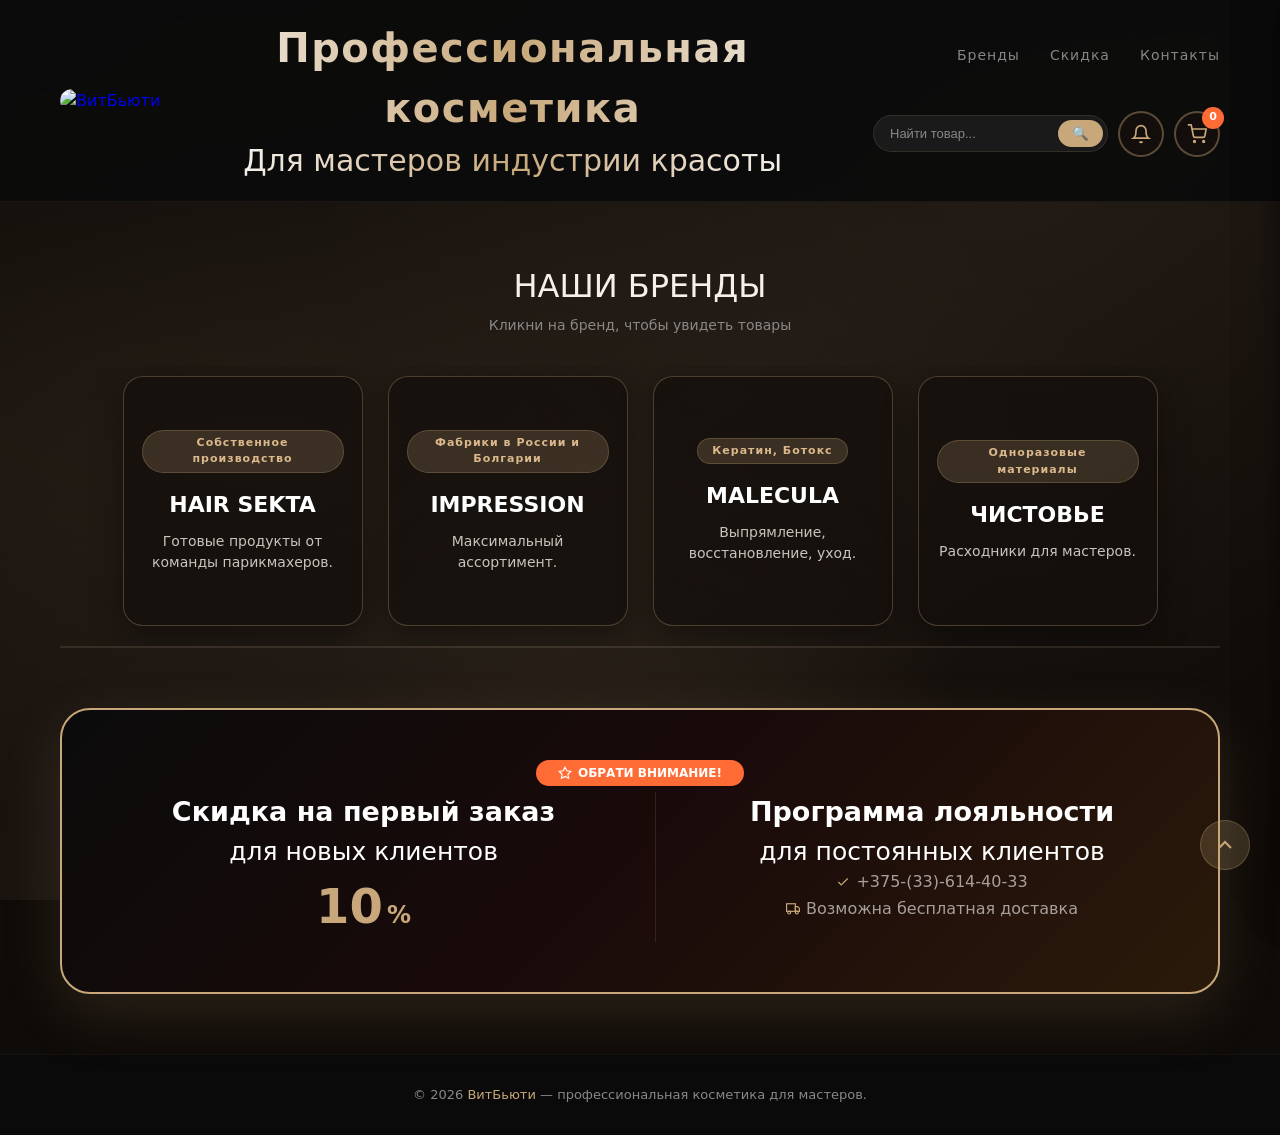
==== commit 63ce8e30: "Update index.html ГОТОВЫЙ?" ====
--- a/index.html
+++ b/index.html
@@ -84,7 +84,7 @@
                     <div class="modal-description"><h4>Описание</h4><p id="modalProductDesc">Описание пока не добавлено</p></div>
                     <div class="modal-buttons">
                         <button class="btn-modal-order" onclick="addToCartFromModal()">🛒 В корзину</button>
-                        <button class="btn-modal-share" onclick="shareProductFromModal()">Поделиться</button>
+                        <button class="btn-modal-share" onclick="shareProductFromModal()">📤 Поделиться</button>
                     </div>
                 </div>
             </div>
@@ -101,7 +101,7 @@
                 <input type="tel" id="checkoutPhone" placeholder="+375 (__) ___-__-__ *">
                 <input type="text" id="checkoutInst" placeholder="Instagram (если есть)">
                 <div id="checkoutSummary" class="checkout-summary"></div>
-                <button class="btn-modal-order btn-checkout-order" onclick="submitCheckout()">📱 Отправить заказ</button>
+                <button class="btn-modal-order btn-checkout-order" onclick="submitCheckout()">Отправить заказ</button>
                 <p class="checkout-phone-info">Или звоните: <b>+375 (33) 614-40-33</b></p>
             </div>
         </div>
--- a/styles.css
+++ b/styles.css
@@ -44,7 +44,7 @@
 
 .container { max-width: 1200px; margin: 0 auto; padding: 0 20px; position: relative; z-index: 1; }
 
-/* ===== ХЕДЕР ===== */
+/* ХЕДЕР */
 .header { background: rgba(11,11,11,0.92); backdrop-filter: blur(10px); color: #fff; padding: 18px 0; border-bottom: 1px solid rgba(200,168,122,0.08); position: sticky; top: 0; z-index: 1000; }
 .header-inner { display: flex; justify-content: space-between; align-items: center; gap: 20px; flex-wrap: wrap; }
 .logo-link { text-decoration: none; flex-shrink: 0; }
@@ -65,11 +65,65 @@
 .nav-search-wrap button { background: #c8a87a; border: none; color: #0b0b0b; padding: 6px 14px; border-radius: 40px; cursor: pointer; font-weight: 600; }
 .nav-search-wrap button:hover { background: #dbb98c; }
 
+/* Колокольчик */
+.notif-icon-header {
+    position: relative;
+    width: 46px;
+    height: 46px;
+    background: rgba(20,15,12,0.9);
+    border: 2px solid rgba(200,168,122,0.4);
+    border-radius: 50%;
+    display: flex;
+    align-items: center;
+    justify-content: center;
+    cursor: pointer;
+    transition: 0.3s;
+    color: #c8a87a;
+    flex-shrink: 0;
+}
+.notif-icon-header:hover { border-color: #c8a87a; box-shadow: 0 0 18px rgba(200,168,122,0.2); }
+.notif-count-badge {
+    position: absolute;
+    top: -6px;
+    right: -6px;
+    background: #ff4444;
+    color: #fff;
+    width: 22px;
+    height: 22px;
+    border-radius: 50%;
+    display: flex;
+    align-items: center;
+    justify-content: center;
+    font-size: 11px;
+    font-weight: 700;
+}
+
 .cart-icon { position: relative; width: 46px; height: 46px; background: rgba(20,15,12,0.9); border: 2px solid rgba(200,168,122,0.4); border-radius: 50%; display: flex; align-items: center; justify-content: center; cursor: pointer; transition: 0.3s; color: #c8a87a; flex-shrink: 0; }
 .cart-icon:hover { border-color: #c8a87a; box-shadow: 0 0 18px rgba(200,168,122,0.2); }
 .cart-count { position: absolute; top: -6px; right: -6px; background: #ff6b35; color: #fff; width: 22px; height: 22px; border-radius: 50%; display: flex; align-items: center; justify-content: center; font-size: 11px; font-weight: 700; }
 
-/* ===== ПОИСК (ДРОПДАУН) ===== */
+/* Панель уведомлений */
+.notif-panel { position: fixed; top: 0; right: -420px; width: 400px; height: 100vh; background: #1a1410; z-index: 10001; transition: right 0.35s ease; display: flex; flex-direction: column; border-left: 2px solid rgba(200,168,122,0.3); box-shadow: -10px 0 40px rgba(0,0,0,0.5); }
+.notif-panel.open { right: 0; }
+.notif-header { display: flex; justify-content: space-between; align-items: center; padding: 16px 20px; border-bottom: 1px solid rgba(200,168,122,0.15); }
+.notif-header h3 { color: #c8a87a; font-size: 18px; margin: 0; }
+.notif-close { background: none; border: none; color: #888; font-size: 22px; cursor: pointer; }
+.notif-close:hover { color: #c8a87a; }
+.notif-items { flex: 1; overflow-y: auto; padding: 16px 20px; }
+
+.notification-item { display: flex; align-items: center; gap: 10px; padding: 12px; background: rgba(200,168,122,0.03); border-radius: 12px; margin-bottom: 8px; border: 1px solid rgba(200,168,122,0.1); }
+.notification-item.unread { background: rgba(200,168,122,0.08); border-color: rgba(200,168,122,0.3); }
+.notif-icon { font-size: 20px; flex-shrink: 0; }
+.notif-content { flex: 1; }
+.notif-text { font-size: 12px; color: #f5f0eb; line-height: 1.4; }
+.notif-date { font-size: 10px; color: #888; margin-top: 3px; }
+.notif-actions { display: flex; gap: 5px; flex-shrink: 0; }
+.notif-btn { background: none; border: 1px solid rgba(200,168,122,0.2); color: #c8a87a; width: 24px; height: 24px; border-radius: 50%; cursor: pointer; font-size: 11px; display: flex; align-items: center; justify-content: center; padding: 0; }
+.notif-btn:hover { background: rgba(200,168,122,0.1); }
+.notif-btn.delete { color: #888; }
+.notif-btn.delete:hover { color: #ff4444; border-color: rgba(255,68,68,0.3); }
+
+/* Поиск */
 .search-dropdown { display: none; position: absolute; top: calc(100% + 8px); left: 0; right: 0; background: rgba(20,15,12,0.98); border-radius: 16px; border: 1px solid rgba(200,168,122,0.15); max-height: 350px; overflow-y: auto; z-index: 10000; }
 .search-dropdown.active { display: block; }
 .dropdown-item { display: flex; align-items: center; gap: 12px; padding: 10px 16px; cursor: pointer; }
@@ -82,10 +136,9 @@
 .dropdown-view-all { padding: 12px 16px; text-align: center; color: #c8a87a; cursor: pointer; font-weight: 600; border-top: 1px solid rgba(200,168,122,0.08); }
 .dropdown-view-all:hover { background: rgba(200,168,122,0.08); }
 
-/* ===== БРЕНДЫ ===== */
+/* Бренды */
 .section-title { font-size: 32px; font-weight: 300; text-align: center; margin: 60px 0 30px; text-transform: uppercase; color: #f5f0eb; }
 .section-title small { display: block; font-size: 14px; color: #888; margin-top: 5px; font-weight: 400; text-transform: none; }
-
 .brands-scroll-wrapper { position: relative; }
 .brands-grid { display: flex; gap: 25px; overflow-x: auto; padding: 10px 5px 20px; scroll-behavior: smooth; }
 .brands-grid::-webkit-scrollbar { height: 6px; }
@@ -103,7 +156,7 @@
 .scroll-arrow.left { left: -10px; }
 .scroll-arrow.right { right: -10px; }
 
-/* ===== КАТАЛОГ ===== */
+/* Каталог */
 .catalog-container { max-height: 0; overflow: hidden; transition: max-height 0.6s ease; background: rgba(255,255,255,0.05); border-radius: 20px; margin: 0; padding: 0 20px; border: 1px solid rgba(200,168,122,0.08); }
 .catalog-container.open { max-height: 5000px; padding: 30px 20px; margin: 30px 0; }
 .catalog-layout { display: flex; gap: 30px; }
@@ -135,6 +188,31 @@
 .btn-share { background: rgba(200,168,122,0.08); border: 1px solid rgba(200,168,122,0.2); }
 .btn-cart-add { background: rgba(200,168,122,0.15); border: 1px solid rgba(200,168,122,0.25); font-size: 14px; }
 .btn-share:hover, .btn-cart-add:hover { background: rgba(200,168,122,0.2); transform: scale(1.1); }
+
+/* Красивая кнопка Поделиться */
+.btn-share-text {
+    background: linear-gradient(135deg, rgba(200,168,122,0.15), rgba(200,168,122,0.08));
+    border: 1px solid rgba(200,168,122,0.3);
+    color: #dbb98c;
+    padding: 8px 16px;
+    border-radius: 25px;
+    cursor: pointer;
+    font-size: 11px;
+    font-weight: 600;
+    letter-spacing: 0.5px;
+    transition: 0.3s;
+    display: inline-flex;
+    align-items: center;
+    gap: 5px;
+}
+.btn-share-text:hover {
+    background: linear-gradient(135deg, #c8a87a, #b8956a);
+    color: #0b0b0b;
+    border-color: #c8a87a;
+    transform: translateY(-2px);
+    box-shadow: 0 4px 15px rgba(200,168,122,0.3);
+}
+
 .close-catalog { display: block; margin: 24px auto 0; background: none; border: none; color: rgba(255,255,255,0.4); font-size: 14px; cursor: pointer; }
 .close-catalog:hover { color: #c8a87a; }
 .catalog-brand-header { text-align: center; margin-bottom: 20px; }
@@ -142,7 +220,7 @@
 .catalog-brand-sub { font-size: 15px; color: rgba(255,255,255,0.5); }
 .catalog-brand-link { color: #c8a87a; text-decoration: none; border-bottom: 1px solid rgba(200,168,122,0.2); }
 
-/* ===== МОДАЛКИ ===== */
+/* Модалки */
 .product-modal { display: none; position: fixed; z-index: 10001; left: 0; top: 0; width: 100%; height: 100%; background: rgba(0,0,0,0.8); backdrop-filter: blur(8px); justify-content: center; align-items: center; }
 .product-modal.active { display: flex; }
 .product-modal-content { background: #1a1410; max-width: 800px; width: 95%; max-height: 90vh; border-radius: 24px; border: 1px solid rgba(200,168,122,0.2); padding: 30px; overflow-y: auto; }
@@ -165,10 +243,10 @@
 .btn-modal-order { display: inline-flex; align-items: center; gap: 8px; background: linear-gradient(135deg, #c8a87a, #b8956a); color: #0b0b0b; padding: 14px 28px; border-radius: 30px; font-weight: 700; font-size: 15px; border: none; cursor: pointer; transition: 0.3s; }
 .btn-modal-order:hover { transform: translateY(-2px); box-shadow: 0 8px 25px rgba(200,168,122,0.3); }
 .btn-checkout-order { width: 100%; }
-.btn-modal-share { display: inline-flex; align-items: center; justify-content: center; width: 46px; height: 46px; background: rgba(200,168,122,0.08); border: 1px solid rgba(200,168,122,0.2); border-radius: 50%; cursor: pointer; transition: 0.3s; color: #c8a87a; }
+.btn-modal-share { display: inline-flex; align-items: center; justify-content: center; padding: 14px 28px; background: rgba(200,168,122,0.1); border: 1px solid rgba(200,168,122,0.3); border-radius: 30px; cursor: pointer; transition: 0.3s; color: #dbb98c; font-weight: 600; font-size: 15px; }
 .btn-modal-share:hover { background: rgba(200,168,122,0.2); }
 
-/* ===== ОФОРМЛЕНИЕ ЗАКАЗА ===== */
+/* Оформление */
 .checkout-inner { padding: 10px 0; }
 .checkout-title { color: #c8a87a; font-size: 20px; margin-bottom: 8px; }
 .checkout-subtitle { color: #aaa; font-size: 13px; margin-bottom: 20px; }
@@ -178,7 +256,7 @@
 #checkoutName, #checkoutPhone, #checkoutInst { width: 100%; padding: 14px; border-radius: 12px; border: 1px solid rgba(200,168,122,0.3); background: rgba(255,255,255,0.05); color: #fff; font-size: 15px; margin-bottom: 12px; }
 #checkoutName:focus, #checkoutPhone:focus, #checkoutInst:focus { outline: none; border-color: #c8a87a; }
 
-/* ===== СКИДКИ ===== */
+/* Скидки */
 .discount-box { padding: 50px 40px; margin: 60px 0; border-radius: 30px; border: 2px solid #c8a87a; background: linear-gradient(135deg, #0b0b0b, #1a0a0a 50%, #2a1a0a); box-shadow: 0 20px 60px rgba(200,168,122,0.15); }
 .discount-badge-wrap { display: flex; justify-content: center; margin-bottom: 6px; }
 .discount-badge { display: inline-flex; align-items: center; gap: 6px; background: #ff6b35; color: #fff; padding: 4px 22px; border-radius: 20px; font-size: 12px; font-weight: 700; text-transform: uppercase; cursor: pointer; user-select: none; }
@@ -196,7 +274,7 @@
 .discount-feature { font-size: 16px; color: rgba(255,255,255,0.6); display: flex; align-items: center; gap: 6px; }
 .discount-feature svg { stroke: #c8a87a; }
 
-/* ===== КОРЗИНА (ПАНЕЛЬ) ===== */
+/* Корзина */
 .cart-panel { position: fixed; top: 0; right: -420px; width: 400px; height: 100vh; background: #1a1410; z-index: 10001; transition: right 0.35s ease; display: flex; flex-direction: column; border-left: 2px solid rgba(200,168,122,0.3); box-shadow: -10px 0 40px rgba(0,0,0,0.5); }
 .cart-panel.open { right: 0; }
 .cart-header { display: flex; justify-content: space-between; align-items: center; padding: 16px 20px; border-bottom: 1px solid rgba(200,168,122,0.15); flex-wrap: wrap; gap: 8px; }
@@ -228,8 +306,8 @@
 .cart-overlay { position: fixed; top: 0; left: 0; width: 100%; height: 100%; background: rgba(0,0,0,0.6); z-index: 10000; opacity: 0; pointer-events: none; transition: opacity 0.3s; }
 .cart-overlay.active { opacity: 1; pointer-events: all; }
 
-/* ===== ЗАКАЗЫ (в корзине) ===== */
-.order-card { background: rgba(200,168,122,0.03); border-radius: 12px; padding: 14px; margin-bottom: 10px; border: 1px solid rgba(200,168,122,0.1); }
+/* Заказы в корзине */
+.order-card { background: rgba(200,168,122,0.03); border-radius: 12px; padding: 14px; margin-bottom: 10px; border: 1px solid rgba(200,168,122,0.1); position: relative; }
 .order-card-header { display: flex; justify-content: space-between; align-items: center; margin-bottom: 8px; flex-wrap: wrap; gap: 4px; }
 .order-number { font-weight: 600; color: #c8a87a; font-size: 13px; }
 .order-date { font-size: 10px; color: #888; }
@@ -241,11 +319,13 @@
 .order-status.delivery { background: rgba(156,39,176,0.2); color: #CE93D8; }
 .order-status.done { background: rgba(76,175,80,0.2); color: #A5D6A7; }
 .order-status.cancel { background: rgba(255,82,82,0.2); color: #EF9A9A; }
+.order-delete-btn { position: absolute; top: 8px; right: 8px; background: none; border: none; color: #888; font-size: 16px; cursor: pointer; padding: 4px 8px; border-radius: 50%; transition: 0.3s; z-index: 2; }
+.order-delete-btn:hover { color: #ff4444; background: rgba(255,68,68,0.1); }
 .order-items { font-size: 11px; color: #aaa; line-height: 1.4; margin-bottom: 6px; }
 .order-total { font-size: 13px; color: #dbb98c; font-weight: 600; }
 .order-contact { font-size: 10px; color: #888; margin-top: 4px; }
 
-/* ===== ПОИСК (РЕЗУЛЬТАТЫ) ===== */
+/* Поиск результаты */
 .search-results-container { display: none; margin: 30px 0; padding: 25px; background: rgba(255,255,255,0.05); border-radius: 20px; border: 1px solid rgba(200,168,122,0.08); }
 .search-results-header { text-align: center; margin-bottom: 25px; }
 .search-results-title { font-size: 28px; font-weight: 300; color: #f5f0eb; }
@@ -260,132 +340,14 @@
 .search-go-to:hover { background: rgba(200,168,122,0.25); }
 .close-search { display: block; margin: 20px auto 0; background: none; border: none; color: #888; cursor: pointer; }
 
-/* ===== ФУТЕР ===== */
+/* Футер */
 .footer { background: rgba(11,11,11,0.9); color: #888; padding: 30px 0; margin-top: 60px; text-align: center; font-size: 13px; border-top: 1px solid rgba(200,168,122,0.05); }
 .footer span { color: #c8a87a; }
 .scroll-top { position: fixed; bottom: 30px; right: 30px; width: 50px; height: 50px; background: rgba(200,168,122,0.2); border: 1px solid rgba(200,168,122,0.3); border-radius: 50%; display: flex; align-items: center; justify-content: center; color: #c8a87a; text-decoration: none; z-index: 999; transition: 0.3s; }
 .scroll-top:hover { background: rgba(200,168,122,0.3); }
 .share-toast { position: fixed; bottom: 40px; left: 50%; transform: translateX(-50%); background: #1a1410; color: #c8a87a; padding: 14px 28px; border-radius: 30px; z-index: 100000; font-size: 14px; border: 1px solid rgba(200,168,122,0.4); box-shadow: 0 8px 30px rgba(0,0,0,0.5); animation: slideUp 0.3s ease; display: flex; align-items: center; gap: 8px; }
 @keyframes slideUp { from { opacity: 0; transform: translateX(-50%) translateY(20px); } to { opacity: 1; transform: translateX(-50%) translateY(0); } }
-/* ===== УВЕДОМЛЕНИЯ ===== */
-.notif-badge {
-    background: #ff4444;
-    border-radius: 50%;
-    padding: 2px 6px;
-    font-size: 10px;
-    color: #fff;
-    font-weight: 700;
-    margin-left: 4px;
-}
-
-.notification-item {
-    display: flex;
-    align-items: center;
-    gap: 10px;
-    padding: 12px;
-    background: rgba(200,168,122,0.03);
-    border-radius: 12px;
-    margin-bottom: 8px;
-    border: 1px solid rgba(200,168,122,0.1);
-}
-
-.notification-item.unread {
-    background: rgba(200,168,122,0.08);
-    border-color: rgba(200,168,122,0.3);
-}
-
-.notif-icon {
-    font-size: 20px;
-    flex-shrink: 0;
-}
-
-.notif-content {
-    flex: 1;
-}
-
-.notif-text {
-    font-size: 12px;
-    color: #f5f0eb;
-    line-height: 1.4;
-}
-
-.notif-date {
-    font-size: 10px;
-    color: #888;
-    margin-top: 3px;
-}
-
-.notif-actions {
-    display: flex;
-    gap: 5px;
-    flex-shrink: 0;
-}
-
-.notif-btn {
-    background: none;
-    border: 1px solid rgba(200,168,122,0.2);
-    color: #c8a87a;
-    width: 24px;
-    height: 24px;
-    border-radius: 50%;
-    cursor: pointer;
-    font-size: 11px;
-    display: flex;
-    align-items: center;
-    justify-content: center;
-    padding: 0;
-}
-
-.notif-btn:hover {
-    background: rgba(200,168,122,0.1);
-}
-
-.notif-btn.delete {
-    color: #888;
-}
-
-.notif-btn.delete:hover {
-    color: #ff4444;
-    border-color: rgba(255,68,68,0.3);
-}
-
-/* Крестик удаления заказа */
-.order-delete-btn {
-    position: absolute;
-    top: 8px;
-    right: 8px;
-    background: none;
-    border: none;
-    color: #888;
-    font-size: 16px;
-    cursor: pointer;
-    padding: 4px 8px;
-    border-radius: 50%;
-    transition: 0.3s;
-    z-index: 2;
-}
-.order-delete-btn:hover {
-    color: #ff4444;
-    background: rgba(255,68,68,0.1);
-}
-
-/* Кнопка Поделиться текстом */
-.btn-share-text {
-    background: rgba(200,168,122,0.08);
-    border: 1px solid rgba(200,168,122,0.2);
-    color: #c8a87a;
-    padding: 6px 12px;
-    border-radius: 30px;
-    cursor: pointer;
-    font-size: 11px;
-    font-weight: 600;
-    transition: 0.3s;
-}
-.btn-share-text:hover {
-    background: rgba(200,168,122,0.2);
-}
-
-/* ===== АДАПТИВ ===== */
+
 @media (max-width: 768px) {
     .header-inner { flex-direction: column; }
     .company-desc { font-size: 22px; }
@@ -398,4 +360,5 @@
     .discount-box { padding: 30px 20px; }
     .product-modal-top { flex-direction: column; }
     .cart-panel { width: 100%; right: -100%; }
-}
+    .notif-panel { width: 100%; right: -100%; }
+}
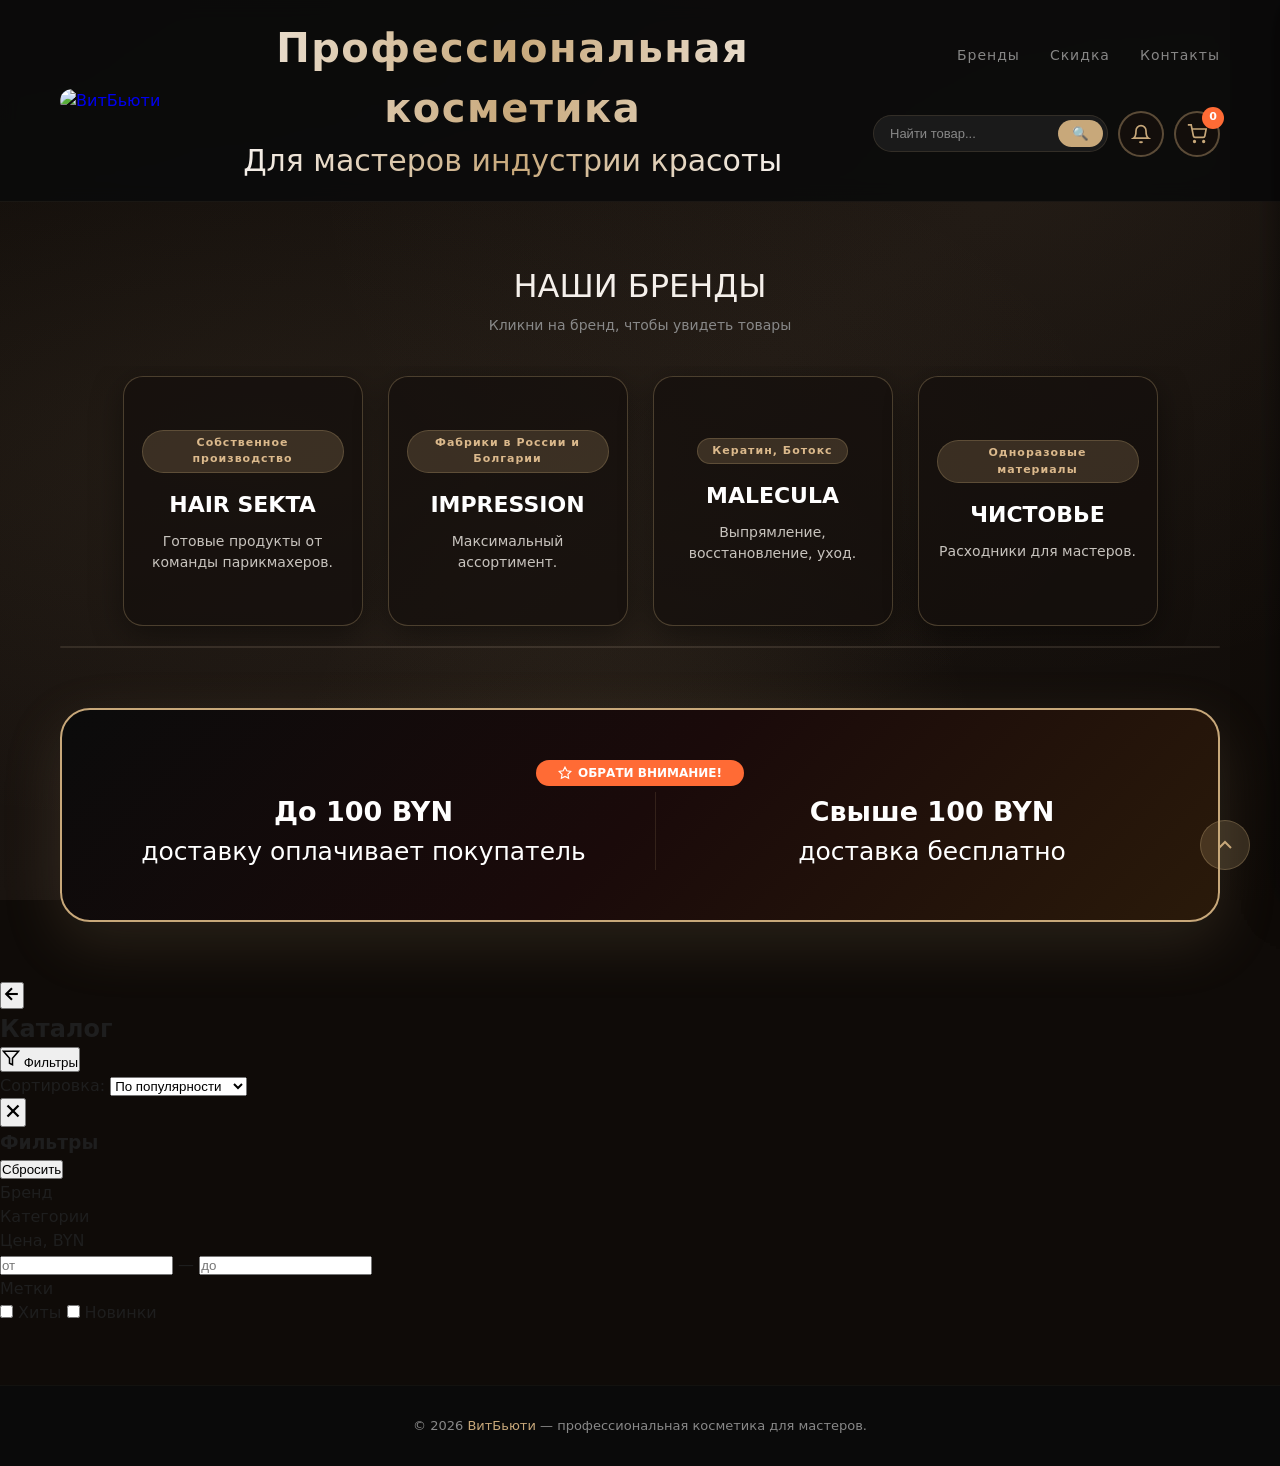
==== commit 352cf739: "Update index.html" ====
--- a/index.html
+++ b/index.html
@@ -15,7 +15,6 @@
         <div class="star"></div><div class="star"></div><div class="star"></div>
         <div class="star"></div><div class="star"></div><div class="star"></div>
         <div class="star"></div><div class="star"></div><div class="star"></div>
-        <div class="star"></div><div class="star"></div>
     </div>
 
     <header class="header">
@@ -39,11 +38,11 @@
                         <button id="searchBtnNav">🔍</button>
                         <div id="searchDropdown" class="search-dropdown"></div>
                     </div>
-                    <div class="notif-icon-header" onclick="toggleNotifications()" title="Уведомления">
+                    <div class="notif-icon-header" title="Уведомления">
                         <svg width="20" height="20" viewBox="0 0 24 24" fill="none" stroke="currentColor" stroke-width="2"><path d="M18 8A6 6 0 0 0 6 8c0 7-3 9-3 9h18s-3-2-3-9"></path><path d="M13.73 21a2 2 0 0 1-3.46 0"></path></svg>
                         <span class="notif-count-badge" id="notifCountHeader" style="display:none;">0</span>
                     </div>
-                    <div class="cart-icon" onclick="toggleCart()">
+                    <div class="cart-icon">
                         <svg width="20" height="20" viewBox="0 0 24 24" fill="none" stroke="currentColor" stroke-width="2"><circle cx="9" cy="21" r="1"></circle><circle cx="20" cy="21" r="1"></circle><path d="M1 1h4l2.68 13.39a2 2 0 0 0 2 1.61h9.72a2 2 0 0 0 2-1.61L23 6H6"></path></svg>
                         <span class="cart-count" id="cartCount">0</span>
                     </div>
@@ -84,7 +83,10 @@
                     <div class="modal-description"><h4>Описание</h4><p id="modalProductDesc">Описание пока не добавлено</p></div>
                     <div class="modal-buttons">
                         <button class="btn-modal-order" onclick="addToCartFromModal()">🛒 В корзину</button>
-                        <button class="btn-modal-share" onclick="shareProductFromModal()">📤 Поделиться</button>
+                        <button class="btn-modal-share" onclick="shareProductFromModal()">
+                            <svg width="18" height="18" viewBox="0 0 24 24" fill="none" stroke="currentColor" stroke-width="2"><circle cx="18" cy="5" r="3"></circle><circle cx="6" cy="12" r="3"></circle><circle cx="18" cy="19" r="3"></circle><line x1="8.59" y1="13.51" x2="15.42" y2="17.49"></line><line x1="15.41" y1="6.51" x2="8.59" y2="10.49"></line></svg>
+                            Поделиться
+                        </button>
                     </div>
                 </div>
             </div>
@@ -107,15 +109,125 @@
         </div>
     </div>
 
+    <!-- ============ БАННЕР В СТАРОМ СТИЛЕ ============ -->
     <section class="container" id="discount">
         <div class="discount-box discount-premium">
-            <div class="discount-badge-wrap"><div class="discount-badge" id="secretBadge"><svg width="14" height="14" viewBox="0 0 24 24" fill="none" stroke="currentColor" stroke-width="2"><polygon points="12 2 15.09 8.26 22 9.27 17 14.14 18.18 21.02 12 17.77 5.82 21.02 7 14.14 2 9.27 8.91 8.26 12 2"/></svg>Обрати внимание!</div></div>
+            <div class="discount-badge-wrap">
+                <div class="discount-badge" id="secretBadge">
+                    <svg width="14" height="14" viewBox="0 0 24 24" fill="none" stroke="currentColor" stroke-width="2"><polygon points="12 2 15.09 8.26 22 9.27 17 14.14 18.18 21.02 12 17.77 5.82 21.02 7 14.14 2 9.27 8.91 8.26 12 2"/></svg>
+                    Обрати внимание!
+                </div>
+            </div>
             <div class="discount-grid">
-                <div class="discount-col"><div class="discount-col-title">Скидка на первый заказ</div><div class="discount-col-sub">для новых клиентов</div><div class="discount-percent-wrap"><span class="discount-number">10</span><span class="discount-percent">%</span></div></div>
-                <div class="discount-loyalty"><div class="discount-loyalty-title">Программа лояльности</div><div class="discount-loyalty-sub">для постоянных клиентов</div><div class="discount-features"><div class="discount-feature"><svg width="14" height="14" viewBox="0 0 24 24" fill="none" stroke="currentColor" stroke-width="2"><polyline points="20 6 9 17 4 12"/></svg><span>+375-(33)-614-40-33</span></div><div class="discount-feature"><svg width="14" height="14" viewBox="0 0 24 24" fill="none" stroke="currentColor" stroke-width="2"><rect x="1" y="3" width="15" height="13"/><polygon points="16 8 20 8 23 11 23 16 16 16 16 8"/><circle cx="5.5" cy="18" r="2.5"/><circle cx="18.5" cy="18" r="2.5"/></svg><span>Возможна бесплатная доставка</span></div></div></div>
+                <div class="discount-col">
+                    <div class="discount-col-title">До 100 BYN</div>
+                    <div class="discount-col-sub">доставку оплачивает покупатель</div>
+                    <div class="discount-percent-wrap">
+                    </div>
+                </div>
+
+                <div class="discount-loyalty">
+                    <div class="discount-loyalty-title">Свыше 100 BYN</div>
+                    <div class="discount-loyalty-sub">доставка бесплатно</div>
+                    <div class="discount-percent-wrap discount-percent-wrap-small">
             </div>
         </div>
     </section>
+
+    <!-- ============ ПОЛНОЭКРАННЫЙ КАТАЛОГ ============ -->
+    <div id="fullCatalog" class="full-catalog">
+        <div class="fc-header">
+            <div class="fc-header-left">
+                <button class="fc-back" onclick="closeFullCatalog()" title="Назад">
+                    <svg width="20" height="20" viewBox="0 0 24 24" fill="none" stroke="currentColor" stroke-width="2.5">
+                        <line x1="19" y1="12" x2="5" y2="12"/>
+                        <polyline points="12 19 5 12 12 5"/>
+                    </svg>
+                </button>
+                <h2 class="fc-title" id="fcTitle">Каталог</h2>
+                <span class="fc-count" id="fcCount"></span>
+            </div>
+            <div class="fc-header-right">
+                <button class="fc-filter-toggle" onclick="toggleMobileFilters()">
+                    <svg width="18" height="18" viewBox="0 0 24 24" fill="none" stroke="currentColor" stroke-width="2">
+                        <polygon points="22 3 2 3 10 12.46 10 19 14 21 14 12.46 22 3"/>
+                    </svg>
+                    Фильтры
+                </button>
+                <div class="fc-sort-wrap">
+                    <label>Сортировка:</label>
+                    <select id="fcSort" onchange="applyCatalogSort()">
+                        <option value="popular">По популярности</option>
+                        <option value="price-asc">Сначала дешёвые</option>
+                        <option value="price-desc">Сначала дорогие</option>
+                        <option value="name-asc">Название А→Я</option>
+                        <option value="name-desc">Название Я→А</option>
+                        <option value="new">Сначала новинки</option>
+                    </select>
+                </div>
+                <button class="fc-close" onclick="closeFullCatalog()" title="Закрыть">
+                    <svg width="22" height="22" viewBox="0 0 24 24" fill="none" stroke="currentColor" stroke-width="2.5">
+                        <line x1="18" y1="6" x2="6" y2="18"/>
+                        <line x1="6" y1="6" x2="18" y2="18"/>
+                    </svg>
+                </button>
+            </div>
+        </div>
+
+        <div class="fc-body">
+            <aside class="fc-sidebar" id="fcSidebar">
+                <div class="fc-sidebar-header">
+                    <h3>Фильтры</h3>
+                    <button class="fc-reset" onclick="resetAllFilters()">Сбросить</button>
+                </div>
+
+                <div class="fc-filter-block">
+                    <div class="fc-filter-title">Бренд</div>
+                    <div class="fc-filter-list" id="fcBrandFilter"></div>
+                </div>
+
+                <div class="fc-filter-block">
+                    <div class="fc-filter-title">Категории</div>
+                    <div class="fc-filter-list" id="fcCategoryFilter"></div>
+                </div>
+
+                <div class="fc-filter-block">
+                    <div class="fc-filter-title">Цена, BYN</div>
+                    <div class="fc-price-inputs">
+                        <input type="number" id="fcPriceMin" placeholder="от" oninput="applyFilters()">
+                        <span>—</span>
+                        <input type="number" id="fcPriceMax" placeholder="до" oninput="applyFilters()">
+                    </div>
+                </div>
+
+                <div class="fc-filter-block">
+                    <div class="fc-filter-title">Метки</div>
+                    <div class="fc-filter-list">
+                        <label class="fc-checkbox">
+                            <input type="checkbox" id="fcTagHit" onchange="applyFilters()">
+                            <span class="fc-checkbox-mark"></span>
+                            <span class="fc-checkbox-label">Хиты</span>
+                        </label>
+                        <label class="fc-checkbox">
+                            <input type="checkbox" id="fcTagNew" onchange="applyFilters()">
+                            <span class="fc-checkbox-mark"></span>
+                            <span class="fc-checkbox-label">Новинки</span>
+                        </label>
+                    </div>
+                </div>
+            </aside>
+
+            <main class="fc-main">
+                <div class="fc-active-filters" id="fcActiveFilters"></div>
+                <div class="fc-grid" id="fcGrid"></div>
+                <div class="fc-empty" id="fcEmpty" style="display:none;">
+                    <div style="font-size:56px;">🔍</div>
+                    <h3>Ничего не найдено</h3>
+                    <p>Попробуйте изменить фильтры</p>
+                </div>
+            </main>
+        </div>
+    </div>
 
     <div class="cart-panel" id="cartPanel">
         <div class="cart-header">
@@ -135,7 +247,6 @@
     </div>
     <div id="cartOverlay" class="cart-overlay" onclick="toggleCart()"></div>
 
-    <!-- ПАНЕЛЬ УВЕДОМЛЕНИЙ -->
     <div class="notif-panel" id="notifPanel">
         <div class="notif-header">
             <h3>🔔 Уведомления</h3>
@@ -152,11 +263,11 @@
     <script src="script.js"></script>
     <script>
         let badgeClicks = 0, resetTimer;
-        document.getElementById('secretBadge').addEventListener('click', function() {
+        document.getElementById('secretBadge') && document.getElementById('secretBadge').addEventListener('click', function() {
             badgeClicks++; clearTimeout(resetTimer);
             if (badgeClicks === 3) { this.style.background = '#c8a87a'; this.style.color = '#000'; }
             if (badgeClicks >= 5) { badgeClicks = 0; this.style.background = '#ff6b35'; this.style.color = '#fff'; window.location.href = 'admin.html'; }
-            resetTimer = setTimeout(function() { badgeClicks = 0; document.getElementById('secretBadge').style.background = '#ff6b35'; document.getElementById('secretBadge').style.color = '#fff'; }, 3000);
+            resetTimer = setTimeout(function() { badgeClicks = 0; if(document.getElementById('secretBadge')){document.getElementById('secretBadge').style.background = '#ff6b35'; document.getElementById('secretBadge').style.color = '#fff';} }, 3000);
         });
         document.getElementById('searchBtnNav').addEventListener('click', performSearch);
     </script>
--- a/styles.css
+++ b/styles.css
@@ -65,7 +65,7 @@
 .nav-search-wrap button { background: #c8a87a; border: none; color: #0b0b0b; padding: 6px 14px; border-radius: 40px; cursor: pointer; font-weight: 600; }
 .nav-search-wrap button:hover { background: #dbb98c; }
 
-/* Колокольчик */
+/* КОЛОКОЛЬЧИК */
 .notif-icon-header {
     position: relative;
     width: 46px;
@@ -98,32 +98,75 @@
     font-weight: 700;
 }
 
+/* КОРЗИНА ИКОНКА */
 .cart-icon { position: relative; width: 46px; height: 46px; background: rgba(20,15,12,0.9); border: 2px solid rgba(200,168,122,0.4); border-radius: 50%; display: flex; align-items: center; justify-content: center; cursor: pointer; transition: 0.3s; color: #c8a87a; flex-shrink: 0; }
 .cart-icon:hover { border-color: #c8a87a; box-shadow: 0 0 18px rgba(200,168,122,0.2); }
 .cart-count { position: absolute; top: -6px; right: -6px; background: #ff6b35; color: #fff; width: 22px; height: 22px; border-radius: 50%; display: flex; align-items: center; justify-content: center; font-size: 11px; font-weight: 700; }
 
-/* Панель уведомлений */
-.notif-panel { position: fixed; top: 0; right: -420px; width: 400px; height: 100vh; background: #1a1410; z-index: 10001; transition: right 0.35s ease; display: flex; flex-direction: column; border-left: 2px solid rgba(200,168,122,0.3); box-shadow: -10px 0 40px rgba(0,0,0,0.5); }
+/* ПАНЕЛЬ УВЕДОМЛЕНИЙ */
+.notif-panel {
+    position: fixed;
+    top: 0;
+    right: -420px;
+    width: 400px;
+    height: 100vh;
+    background: #1a1410;
+    z-index: 10002;
+    transition: right 0.35s ease;
+    display: flex;
+    flex-direction: column;
+    border-left: 2px solid rgba(200,168,122,0.3);
+    box-shadow: -10px 0 40px rgba(0,0,0,0.5);
+}
 .notif-panel.open { right: 0; }
-.notif-header { display: flex; justify-content: space-between; align-items: center; padding: 16px 20px; border-bottom: 1px solid rgba(200,168,122,0.15); }
+.notif-header {
+    display: flex;
+    justify-content: space-between;
+    align-items: center;
+    padding: 16px 20px;
+    border-bottom: 1px solid rgba(200,168,122,0.15);
+    flex-shrink: 0;
+}
 .notif-header h3 { color: #c8a87a; font-size: 18px; margin: 0; }
-.notif-close { background: none; border: none; color: #888; font-size: 22px; cursor: pointer; }
+.notif-close { background: none; border: none; color: #888; font-size: 22px; cursor: pointer; padding: 0; }
 .notif-close:hover { color: #c8a87a; }
 .notif-items { flex: 1; overflow-y: auto; padding: 16px 20px; }
 
-.notification-item { display: flex; align-items: center; gap: 10px; padding: 12px; background: rgba(200,168,122,0.03); border-radius: 12px; margin-bottom: 8px; border: 1px solid rgba(200,168,122,0.1); }
+.notification-item {
+    display: flex;
+    align-items: center;
+    gap: 10px;
+    padding: 12px;
+    background: rgba(200,168,122,0.03);
+    border-radius: 12px;
+    margin-bottom: 8px;
+    border: 1px solid rgba(200,168,122,0.1);
+}
 .notification-item.unread { background: rgba(200,168,122,0.08); border-color: rgba(200,168,122,0.3); }
 .notif-icon { font-size: 20px; flex-shrink: 0; }
 .notif-content { flex: 1; }
 .notif-text { font-size: 12px; color: #f5f0eb; line-height: 1.4; }
 .notif-date { font-size: 10px; color: #888; margin-top: 3px; }
 .notif-actions { display: flex; gap: 5px; flex-shrink: 0; }
-.notif-btn { background: none; border: 1px solid rgba(200,168,122,0.2); color: #c8a87a; width: 24px; height: 24px; border-radius: 50%; cursor: pointer; font-size: 11px; display: flex; align-items: center; justify-content: center; padding: 0; }
+.notif-btn {
+    background: none;
+    border: 1px solid rgba(200,168,122,0.2);
+    color: #c8a87a;
+    width: 24px;
+    height: 24px;
+    border-radius: 50%;
+    cursor: pointer;
+    font-size: 11px;
+    display: flex;
+    align-items: center;
+    justify-content: center;
+    padding: 0;
+}
 .notif-btn:hover { background: rgba(200,168,122,0.1); }
 .notif-btn.delete { color: #888; }
 .notif-btn.delete:hover { color: #ff4444; border-color: rgba(255,68,68,0.3); }
 
-/* Поиск */
+/* ПОИСК */
 .search-dropdown { display: none; position: absolute; top: calc(100% + 8px); left: 0; right: 0; background: rgba(20,15,12,0.98); border-radius: 16px; border: 1px solid rgba(200,168,122,0.15); max-height: 350px; overflow-y: auto; z-index: 10000; }
 .search-dropdown.active { display: block; }
 .dropdown-item { display: flex; align-items: center; gap: 12px; padding: 10px 16px; cursor: pointer; }
@@ -136,7 +179,7 @@
 .dropdown-view-all { padding: 12px 16px; text-align: center; color: #c8a87a; cursor: pointer; font-weight: 600; border-top: 1px solid rgba(200,168,122,0.08); }
 .dropdown-view-all:hover { background: rgba(200,168,122,0.08); }
 
-/* Бренды */
+/* БРЕНДЫ */
 .section-title { font-size: 32px; font-weight: 300; text-align: center; margin: 60px 0 30px; text-transform: uppercase; color: #f5f0eb; }
 .section-title small { display: block; font-size: 14px; color: #888; margin-top: 5px; font-weight: 400; text-transform: none; }
 .brands-scroll-wrapper { position: relative; }
@@ -156,7 +199,7 @@
 .scroll-arrow.left { left: -10px; }
 .scroll-arrow.right { right: -10px; }
 
-/* Каталог */
+/* КАТАЛОГ */
 .catalog-container { max-height: 0; overflow: hidden; transition: max-height 0.6s ease; background: rgba(255,255,255,0.05); border-radius: 20px; margin: 0; padding: 0 20px; border: 1px solid rgba(200,168,122,0.08); }
 .catalog-container.open { max-height: 5000px; padding: 30px 20px; margin: 30px 0; }
 .catalog-layout { display: flex; gap: 30px; }
@@ -188,31 +231,6 @@
 .btn-share { background: rgba(200,168,122,0.08); border: 1px solid rgba(200,168,122,0.2); }
 .btn-cart-add { background: rgba(200,168,122,0.15); border: 1px solid rgba(200,168,122,0.25); font-size: 14px; }
 .btn-share:hover, .btn-cart-add:hover { background: rgba(200,168,122,0.2); transform: scale(1.1); }
-
-/* Красивая кнопка Поделиться */
-.btn-share-text {
-    background: linear-gradient(135deg, rgba(200,168,122,0.15), rgba(200,168,122,0.08));
-    border: 1px solid rgba(200,168,122,0.3);
-    color: #dbb98c;
-    padding: 8px 16px;
-    border-radius: 25px;
-    cursor: pointer;
-    font-size: 11px;
-    font-weight: 600;
-    letter-spacing: 0.5px;
-    transition: 0.3s;
-    display: inline-flex;
-    align-items: center;
-    gap: 5px;
-}
-.btn-share-text:hover {
-    background: linear-gradient(135deg, #c8a87a, #b8956a);
-    color: #0b0b0b;
-    border-color: #c8a87a;
-    transform: translateY(-2px);
-    box-shadow: 0 4px 15px rgba(200,168,122,0.3);
-}
-
 .close-catalog { display: block; margin: 24px auto 0; background: none; border: none; color: rgba(255,255,255,0.4); font-size: 14px; cursor: pointer; }
 .close-catalog:hover { color: #c8a87a; }
 .catalog-brand-header { text-align: center; margin-bottom: 20px; }
@@ -220,7 +238,7 @@
 .catalog-brand-sub { font-size: 15px; color: rgba(255,255,255,0.5); }
 .catalog-brand-link { color: #c8a87a; text-decoration: none; border-bottom: 1px solid rgba(200,168,122,0.2); }
 
-/* Модалки */
+/* МОДАЛКИ */
 .product-modal { display: none; position: fixed; z-index: 10001; left: 0; top: 0; width: 100%; height: 100%; background: rgba(0,0,0,0.8); backdrop-filter: blur(8px); justify-content: center; align-items: center; }
 .product-modal.active { display: flex; }
 .product-modal-content { background: #1a1410; max-width: 800px; width: 95%; max-height: 90vh; border-radius: 24px; border: 1px solid rgba(200,168,122,0.2); padding: 30px; overflow-y: auto; }
@@ -243,10 +261,33 @@
 .btn-modal-order { display: inline-flex; align-items: center; gap: 8px; background: linear-gradient(135deg, #c8a87a, #b8956a); color: #0b0b0b; padding: 14px 28px; border-radius: 30px; font-weight: 700; font-size: 15px; border: none; cursor: pointer; transition: 0.3s; }
 .btn-modal-order:hover { transform: translateY(-2px); box-shadow: 0 8px 25px rgba(200,168,122,0.3); }
 .btn-checkout-order { width: 100%; }
-.btn-modal-share { display: inline-flex; align-items: center; justify-content: center; padding: 14px 28px; background: rgba(200,168,122,0.1); border: 1px solid rgba(200,168,122,0.3); border-radius: 30px; cursor: pointer; transition: 0.3s; color: #dbb98c; font-weight: 600; font-size: 15px; }
-.btn-modal-share:hover { background: rgba(200,168,122,0.2); }
-
-/* Оформление */
+
+/* КНОПКА ПОДЕЛИТЬСЯ В МОДАЛКЕ */
+.btn-modal-share {
+    display: inline-flex;
+    align-items: center;
+    justify-content: center;
+    gap: 8px;
+    padding: 14px 30px;
+    background: rgba(200,168,122,0.1);
+    border: 1px solid rgba(200,168,122,0.3);
+    border-radius: 30px;
+    cursor: pointer;
+    transition: 0.3s;
+    color: #dbb98c;
+    font-weight: 600;
+    font-size: 15px;
+    min-width: 160px;
+}
+.btn-modal-share:hover {
+    background: linear-gradient(135deg, #c8a87a, #b8956a);
+    color: #0b0b0b;
+    border-color: #c8a87a;
+    transform: translateY(-2px);
+    box-shadow: 0 8px 25px rgba(200,168,122,0.3);
+}
+
+/* ОФОРМЛЕНИЕ */
 .checkout-inner { padding: 10px 0; }
 .checkout-title { color: #c8a87a; font-size: 20px; margin-bottom: 8px; }
 .checkout-subtitle { color: #aaa; font-size: 13px; margin-bottom: 20px; }
@@ -256,7 +297,7 @@
 #checkoutName, #checkoutPhone, #checkoutInst { width: 100%; padding: 14px; border-radius: 12px; border: 1px solid rgba(200,168,122,0.3); background: rgba(255,255,255,0.05); color: #fff; font-size: 15px; margin-bottom: 12px; }
 #checkoutName:focus, #checkoutPhone:focus, #checkoutInst:focus { outline: none; border-color: #c8a87a; }
 
-/* Скидки */
+/* СКИДКИ */
 .discount-box { padding: 50px 40px; margin: 60px 0; border-radius: 30px; border: 2px solid #c8a87a; background: linear-gradient(135deg, #0b0b0b, #1a0a0a 50%, #2a1a0a); box-shadow: 0 20px 60px rgba(200,168,122,0.15); }
 .discount-badge-wrap { display: flex; justify-content: center; margin-bottom: 6px; }
 .discount-badge { display: inline-flex; align-items: center; gap: 6px; background: #ff6b35; color: #fff; padding: 4px 22px; border-radius: 20px; font-size: 12px; font-weight: 700; text-transform: uppercase; cursor: pointer; user-select: none; }
@@ -274,7 +315,7 @@
 .discount-feature { font-size: 16px; color: rgba(255,255,255,0.6); display: flex; align-items: center; gap: 6px; }
 .discount-feature svg { stroke: #c8a87a; }
 
-/* Корзина */
+/* КОРЗИНА */
 .cart-panel { position: fixed; top: 0; right: -420px; width: 400px; height: 100vh; background: #1a1410; z-index: 10001; transition: right 0.35s ease; display: flex; flex-direction: column; border-left: 2px solid rgba(200,168,122,0.3); box-shadow: -10px 0 40px rgba(0,0,0,0.5); }
 .cart-panel.open { right: 0; }
 .cart-header { display: flex; justify-content: space-between; align-items: center; padding: 16px 20px; border-bottom: 1px solid rgba(200,168,122,0.15); flex-wrap: wrap; gap: 8px; }
@@ -306,7 +347,7 @@
 .cart-overlay { position: fixed; top: 0; left: 0; width: 100%; height: 100%; background: rgba(0,0,0,0.6); z-index: 10000; opacity: 0; pointer-events: none; transition: opacity 0.3s; }
 .cart-overlay.active { opacity: 1; pointer-events: all; }
 
-/* Заказы в корзине */
+/* ЗАКАЗЫ В КОРЗИНЕ */
 .order-card { background: rgba(200,168,122,0.03); border-radius: 12px; padding: 14px; margin-bottom: 10px; border: 1px solid rgba(200,168,122,0.1); position: relative; }
 .order-card-header { display: flex; justify-content: space-between; align-items: center; margin-bottom: 8px; flex-wrap: wrap; gap: 4px; }
 .order-number { font-weight: 600; color: #c8a87a; font-size: 13px; }
@@ -325,7 +366,7 @@
 .order-total { font-size: 13px; color: #dbb98c; font-weight: 600; }
 .order-contact { font-size: 10px; color: #888; margin-top: 4px; }
 
-/* Поиск результаты */
+/* ПОИСК РЕЗУЛЬТАТЫ */
 .search-results-container { display: none; margin: 30px 0; padding: 25px; background: rgba(255,255,255,0.05); border-radius: 20px; border: 1px solid rgba(200,168,122,0.08); }
 .search-results-header { text-align: center; margin-bottom: 25px; }
 .search-results-title { font-size: 28px; font-weight: 300; color: #f5f0eb; }
@@ -340,7 +381,7 @@
 .search-go-to:hover { background: rgba(200,168,122,0.25); }
 .close-search { display: block; margin: 20px auto 0; background: none; border: none; color: #888; cursor: pointer; }
 
-/* Футер */
+/* ФУТЕР */
 .footer { background: rgba(11,11,11,0.9); color: #888; padding: 30px 0; margin-top: 60px; text-align: center; font-size: 13px; border-top: 1px solid rgba(200,168,122,0.05); }
 .footer span { color: #c8a87a; }
 .scroll-top { position: fixed; bottom: 30px; right: 30px; width: 50px; height: 50px; background: rgba(200,168,122,0.2); border: 1px solid rgba(200,168,122,0.3); border-radius: 50%; display: flex; align-items: center; justify-content: center; color: #c8a87a; text-decoration: none; z-index: 999; transition: 0.3s; }
@@ -349,16 +390,293 @@
 @keyframes slideUp { from { opacity: 0; transform: translateX(-50%) translateY(20px); } to { opacity: 1; transform: translateX(-50%) translateY(0); } }
 
 @media (max-width: 768px) {
-    .header-inner { flex-direction: column; }
-    .company-desc { font-size: 22px; }
-    .company-desc-second { font-size: 16px; }
-    .logo-img { height: 40px; }
-    .brand-card-link { flex: 0 0 200px; }
-    .catalog-layout { flex-direction: column; }
-    .discount-grid { grid-template-columns: 1fr; }
-    .discount-loyalty { border-left: none; padding-left: 0; border-top: 1px solid rgba(200,168,122,0.15); padding-top: 20px; }
-    .discount-box { padding: 30px 20px; }
-    .product-modal-top { flex-direction: column; }
+    /* ===== ОБЩЕЕ ===== */
+    body { 
+        font-size: 14px; 
+        -webkit-text-size-adjust: 100%;
+        -webkit-font-smoothing: antialiased;
+    }
+    .container { padding: 0 8px; }
+    
+    /* ===== ШАПКА (закреплена, компактная) ===== */
+    .header { 
+        padding: 6px 0; 
+        position: -webkit-sticky;
+        position: sticky; 
+        top: 0; 
+        z-index: 1000;
+        background: rgba(11,11,11,0.98);
+        -webkit-backdrop-filter: blur(10px);
+        backdrop-filter: blur(10px);
+    }
+    .header-inner { 
+        flex-direction: row; 
+        gap: 6px; 
+        padding: 0 6px;
+        align-items: center;
+        flex-wrap: nowrap;
+    }
+    .logo-link { flex-shrink: 0; display: block; }
+    .logo-img { height: 32px; border-radius: 6px; }
+    .company-info { display: none; }
+    .nav-wrapper { min-width: auto; flex: 1; flex-direction: row; align-items: center; gap: 6px; }
+    .nav { display: none; }
+    .nav-actions { width: 100%; gap: 5px; justify-content: flex-end; flex-wrap: nowrap; }
+    .nav-search-wrap { 
+        flex: 1; 
+        min-width: 0; 
+        padding: 2px 2px 2px 10px;
+        border-radius: 20px;
+        -webkit-border-radius: 20px;
+    }
+    .nav-search-wrap input { font-size: 11px; padding: 4px 0; }
+    .nav-search-wrap button { padding: 4px 8px; font-size: 11px; }
+    
+    .cart-icon, .notif-icon-header { 
+        width: 32px; 
+        height: 32px; 
+        border-radius: 50%;
+        -webkit-border-radius: 50%;
+    }
+    .cart-icon svg, .notif-icon-header svg { width: 14px; height: 14px; }
+    .cart-count, .notif-count-badge { 
+        width: 16px; height: 16px; 
+        font-size: 8px; 
+        top: -4px; right: -4px; 
+    }
+    
+    /* ===== ПОИСК (выпадающий) ===== */
+    .search-dropdown { 
+        max-height: 300px; 
+        border-radius: 10px;
+        -webkit-border-radius: 10px;
+    }
+    .dropdown-item { padding: 8px 10px; gap: 8px; }
+    .dropdown-item img { width: 28px; height: 28px; }
+    .dropdown-name { font-size: 11px; }
+    .dropdown-brand { font-size: 9px; }
+    .dropdown-price { font-size: 11px; }
+    
+    /* ===== БРЕНДЫ ===== */
+    .section-title { font-size: 16px; margin: 15px 0 10px; }
+    .section-title small { font-size: 10px; }
+    .brands-grid { gap: 8px; padding: 5px 0; -webkit-overflow-scrolling: touch; }
+    .brand-card-link { flex: 0 0 120px; }
+    .brand-card { min-height: 110px; padding: 10px 8px; border-radius: 12px; }
+    .brand-card h3 { font-size: 12px; margin-bottom: 3px; }
+    .brand-card p { font-size: 9px; }
+    .brand-card .badge { font-size: 7px; padding: 2px 6px; margin-bottom: 5px; }
+    .scroll-arrow { width: 26px; height: 26px; font-size: 12px; }
+    
+    /* ===== КАТАЛОГ ===== */
+    .catalog-container.open { padding: 8px 5px; margin: 8px 0; border-radius: 10px; }
+    .catalog-layout { flex-direction: column; gap: 8px; }
+    .catalog-brand-header { margin-bottom: 8px; }
+    .catalog-brand-title { font-size: 16px; }
+    .catalog-brand-sub { font-size: 10px; }
+    
+    /* Сайдбар — выпадающий список категорий */
+    .catalog-sidebar { 
+        max-height: none; 
+        padding: 0; 
+        border-radius: 8px;
+        background: transparent;
+        border: none;
+    }
+    .catalog-sidebar h3 { display: none; }
+    
+    /* Категории — горизонтальный скролл */
+    .catalog-sidebar {
+        display: flex;
+        flex-direction: column;
+        gap: 5px;
+    }
+    .category-group {
+        width: 100%;
+    }
+    .category-btn { 
+        font-size: 12px; 
+        padding: 8px 12px; 
+        border-radius: 8px;
+        background: rgba(255,255,255,0.03);
+        border: 1px solid rgba(200,168,122,0.1);
+        width: 100%;
+    }
+    
+    /* Подкатегории — выпадают вниз */
+    .subcategory-container { 
+        position: static;
+        background: transparent;
+        border: none;
+        margin-left: 10px;
+        padding-left: 8px;
+        border-left: 1px solid rgba(200,168,122,0.15);
+        min-width: auto;
+    }
+    .subcategory-btn { 
+        padding: 6px 10px !important; 
+        font-size: 11px !important;
+        border-radius: 6px;
+    }
+    
+    /* Товары — 2 колонки */
+    .catalog-items-grid { grid-template-columns: repeat(2, 1fr); gap: 6px; }
+    .catalog-item { padding: 6px 4px; border-radius: 10px; }
+    .catalog-item img { max-width: 90px; height: 90px; border-radius: 6px; margin-bottom: 4px; }
+    .catalog-item h4 { 
+        font-size: 10px; 
+        margin: 2px 0; 
+        min-height: 24px;
+        display: -webkit-box;
+        -webkit-line-clamp: 2;
+        -webkit-box-orient: vertical;
+        overflow: hidden;
+        line-height: 1.2;
+    }
+    .catalog-item .price { font-size: 12px; }
+    .catalog-item .old-price { font-size: 9px; }
+    .catalog-item .product-tag { font-size: 7px; padding: 2px 6px; margin: 2px 0; }
+    .btn-detail { font-size: 8px; padding: 3px 8px; border-radius: 12px; }
+    .btn-share, .btn-cart-add { width: 22px; height: 22px; font-size: 9px; }
+    .btn-share svg { width: 10px; height: 10px; }
+    
+    /* ===== МОДАЛКА ТОВАРА ===== */
+    .product-modal-content { padding: 12px 10px; border-radius: 14px; max-height: 95vh; -webkit-overflow-scrolling: touch; }
+    .product-modal-close { font-size: 22px; }
+    .product-modal-top { flex-direction: column; gap: 8px; }
+    .product-modal-image img { max-height: 120px; border-radius: 8px; }
+    .product-modal-info h2 { font-size: 14px; }
+    .modal-price span:first-child { font-size: 16px; }
+    .modal-price .old-price { font-size: 12px; }
+    .modal-description { padding: 8px; margin: 8px 0; border-radius: 8px; }
+    .modal-description h4 { font-size: 9px; margin-bottom: 5px; }
+    .modal-description p { font-size: 11px; line-height: 1.4; }
+    .modal-buttons { gap: 5px; }
+    .btn-modal-order { font-size: 12px; padding: 10px 14px; border-radius: 18px; }
+    .btn-modal-share { font-size: 12px; padding: 10px 14px; min-width: auto; border-radius: 18px; }
+    .btn-modal-share svg { width: 14px; height: 14px; }
+    
+    /* ===== ОФОРМЛЕНИЕ ЗАКАЗА ===== */
+    .checkout-modal-content { max-width: 95%; }
+    .checkout-title { font-size: 15px; }
+    .checkout-subtitle { font-size: 10px; margin-bottom: 10px; }
+    #checkoutName, #checkoutPhone, #checkoutInst { 
+        padding: 10px; 
+        font-size: 13px; 
+        border-radius: 8px;
+        margin-bottom: 8px;
+        -webkit-appearance: none;
+    }
+    .checkout-summary { padding: 10px; margin: 10px 0; border-radius: 8px; }
+    .btn-cart-order, .btn-checkout-order { padding: 12px; font-size: 14px; border-radius: 10px; }
+    .checkout-phone-info { font-size: 9px; }
+    
+    /* ===== КОРЗИНА ===== */
     .cart-panel { width: 100%; right: -100%; }
+    .cart-header { padding: 10px 12px; flex-wrap: nowrap; }
+    .cart-header h3 { font-size: 14px; }
+    .cart-tabs { gap: 4px; }
+    .cart-tab { font-size: 9px; padding: 4px 8px; border-radius: 10px; }
+    .cart-close { font-size: 18px; padding: 0; }
+    .cart-items { padding: 8px 10px; -webkit-overflow-scrolling: touch; }
+    .cart-item { gap: 6px; padding: 8px 0; }
+    .cart-item img { width: 35px; height: 35px; border-radius: 5px; }
+    .cart-item-name { font-size: 10px; }
+    .cart-item-price { font-size: 11px; }
+    .cart-item-qty { gap: 4px; }
+    .cart-item-qty button { width: 20px; height: 20px; font-size: 10px; }
+    .cart-item-qty span { font-size: 11px; min-width: 15px; }
+    .cart-item-remove { font-size: 12px; }
+    
+    /* Кнопка оформления — ВСЕГДА ВИДНА */
+    .cart-footer { 
+        padding: 10px 12px; 
+        position: -webkit-sticky;
+        position: sticky; 
+        bottom: 0; 
+        background: #1a1410;
+        z-index: 10;
+    }
+    .cart-total { font-size: 13px; margin-bottom: 8px; }
+    .cart-total span { font-size: 16px; }
+    .btn-cart-order { 
+        padding: 12px; 
+        font-size: 14px; 
+        border-radius: 10px;
+        -webkit-appearance: none;
+    }
+    
+    /* Заказы в корзине */
+    .order-card { padding: 8px; border-radius: 8px; }
+    .order-number { font-size: 10px; }
+    .order-date { font-size: 8px; }
+    .order-status { font-size: 8px; padding: 2px 6px; }
+    .order-items { font-size: 9px; }
+    .order-total { font-size: 11px; }
+    .order-contact { font-size: 8px; }
+    .order-delete-btn { font-size: 12px; top: 3px; right: 3px; }
+    
+    /* ===== УВЕДОМЛЕНИЯ ===== */
     .notif-panel { width: 100%; right: -100%; }
-}
+    .notif-header { padding: 10px 12px; }
+    .notif-header h3 { font-size: 14px; }
+    .notif-items { padding: 8px 10px; -webkit-overflow-scrolling: touch; }
+    .notification-item { padding: 8px; gap: 5px; border-radius: 8px; }
+    .notif-icon { font-size: 14px; }
+    .notif-text { font-size: 10px; }
+    .notif-date { font-size: 8px; }
+    .notif-btn { width: 18px; height: 18px; font-size: 8px; }
+    
+    /* ===== ПОИСК РЕЗУЛЬТАТЫ ===== */
+    .search-results-container { padding: 8px 5px; margin: 8px 0; border-radius: 10px; }
+    .search-results-title { font-size: 14px; }
+    .search-results-count { font-size: 10px; }
+    .search-items-grid { grid-template-columns: repeat(2, 1fr); gap: 6px; }
+    .search-item { padding: 6px 4px; border-radius: 8px; }
+    .search-item img { max-width: 70px; height: 70px; border-radius: 5px; }
+    .search-item h4 { font-size: 9px; margin: 3px 0; }
+    .search-item .price { font-size: 11px; }
+    .search-go-to { font-size: 8px; padding: 3px 8px; }
+    
+    /* ===== СКИДКИ ===== */
+    .discount-box { padding: 12px 8px; margin: 15px 0; border-radius: 12px; }
+    .discount-badge { font-size: 8px; padding: 2px 8px; }
+    .discount-grid { grid-template-columns: 1fr; gap: 8px; }
+    .discount-col-title { font-size: 14px; }
+    .discount-col-sub { font-size: 11px; }
+    .discount-number { font-size: 24px; }
+    .discount-percent { font-size: 14px; }
+    .discount-loyalty { padding-top: 8px; }
+    .discount-loyalty-title { font-size: 14px; }
+    .discount-loyalty-sub { font-size: 11px; }
+    .discount-feature { font-size: 10px; }
+    .discount-feature svg { width: 10px; height: 10px; }
+    
+    /* ===== ФУТЕР ===== */
+    .footer { padding: 12px 0; font-size: 9px; margin-top: 20px; }
+    .scroll-top { bottom: 10px; right: 10px; width: 32px; height: 32px; }
+    .scroll-top svg { width: 14px; height: 14px; }
+    
+    /* ===== SAFARI ФИКСЫ ===== */
+    input, button, select, textarea {
+        -webkit-appearance: none;
+        -webkit-border-radius: 0;
+        border-radius: 8px;
+    }
+    input:focus, button:focus, select:focus, textarea:focus {
+        outline: none;
+        -webkit-box-shadow: none;
+        box-shadow: none;
+    }
+    button {
+        -webkit-tap-highlight-color: transparent;
+    }
+    .cart-panel, .notif-panel {
+        -webkit-transition: right 0.35s ease;
+        transition: right 0.35s ease;
+    }
+    .catalog-container {
+        -webkit-transition: max-height 0.6s ease;
+        transition: max-height 0.6s ease;
+    }
+}
